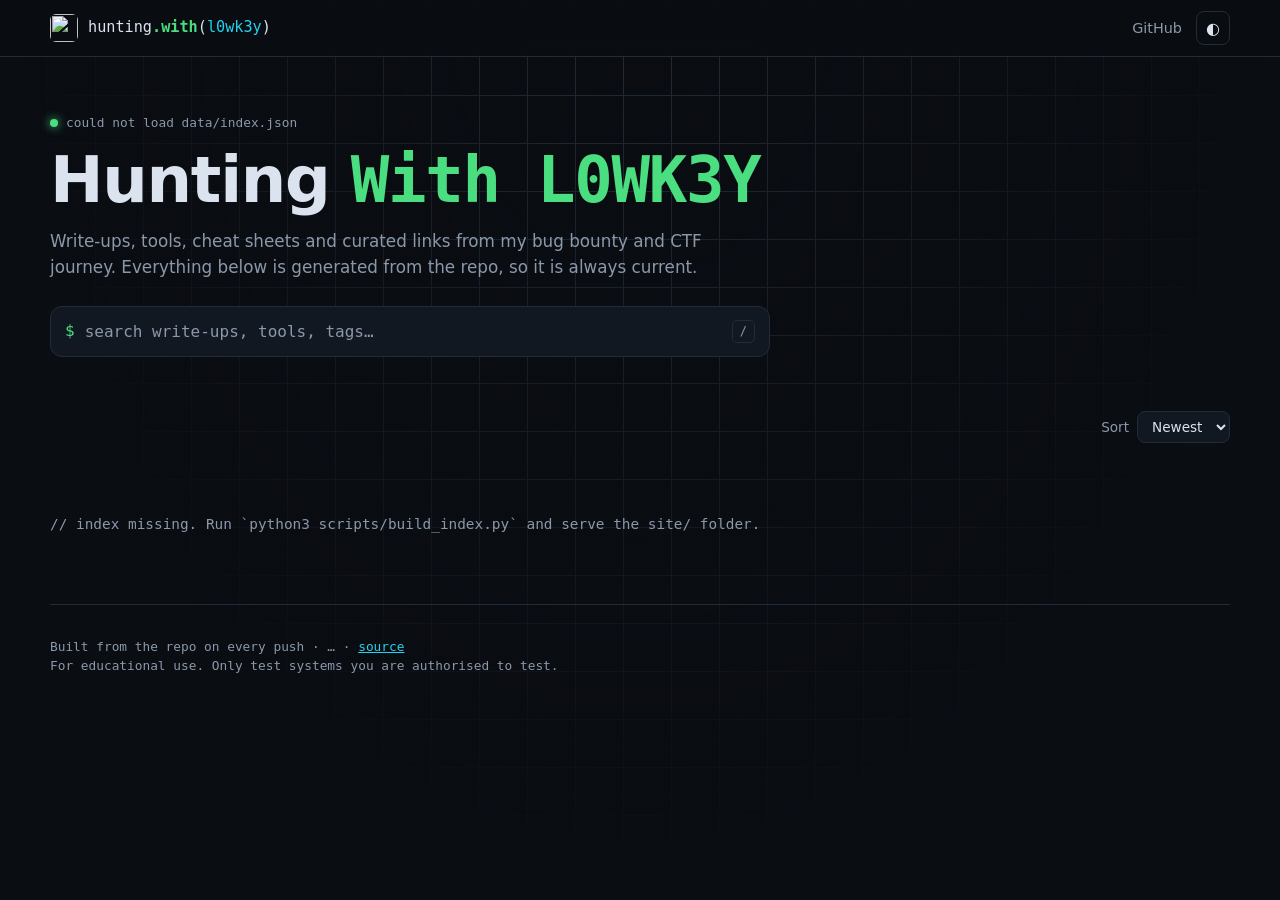
==== site/index.html @ dec82146 "Add auto-updating hub site, build script and Pages workflow Replaces updater.py (which force-pushed " ====
<!DOCTYPE html>
<html lang="en">
<head>
  <meta charset="utf-8">
  <title>Hunting With L0WK3Y</title>
  <meta name="viewport" content="width=device-width, initial-scale=1">
  <meta name="description" content="Bug bounty and CTF write-ups, tools, cheat sheets and curated resources from L0WK3Y. Searchable and always up to date.">
  <meta name="theme-color" content="#0a0d12">
  <meta property="og:type" content="website">
  <meta property="og:title" content="Hunting With L0WK3Y">
  <meta property="og:description" content="Bug bounty and CTF write-ups, tools, cheat sheets and curated resources.">
  <meta property="og:image" content="img/HWL.webp">
  <meta property="og:url" content="https://l0wk3y-iaan.github.io/Hunting-With-L0WK3Y/">
  <meta name="twitter:card" content="summary_large_image">
  <link rel="icon" href="img/favicon.webp">
  <link rel="stylesheet" href="assets/style.css">
  <script>
    /* apply the saved theme before first paint to avoid a flash */
    try { var t = localStorage.getItem('hwl-theme'); if (t) document.documentElement.dataset.theme = t; } catch (e) {}
  </script>
</head>
<body>
  <a class="skip" href="#results">Skip to results</a>

  <header class="top">
    <div class="wrap top-row">
      <a class="brand" href="./" aria-label="Hunting With L0WK3Y, home">
        <img src="img/favicon.webp" alt="" width="28" height="28">
        <span>hunting<b>.with</b>(<i>l0wk3y</i>)</span>
      </a>
      <nav class="links" aria-label="External links">
        <a href="https://github.com/L0WK3Y-IAAN/Hunting-With-L0WK3Y" rel="noopener">GitHub</a>
        <button id="theme" type="button" aria-label="Toggle light and dark theme">◐</button>
      </nav>
    </div>
  </header>

  <main>
    <section class="hero">
      <div class="wrap">
        <p class="eyebrow"><span class="dot" aria-hidden="true"></span> <span id="stats">loading index…</span></p>
        <h1>Hunting <span class="glitch" data-text="With L0WK3Y">With L0WK3Y</span></h1>
        <p class="lede">Write-ups, tools, cheat sheets and curated links from my bug bounty and CTF journey. Everything below is generated from the repo, so it is always current.</p>

        <form class="search" role="search" onsubmit="return false">
          <label for="q" class="sr">Search all content</label>
          <span class="prompt" aria-hidden="true">$</span>
          <input id="q" type="search" placeholder="search write-ups, tools, tags…" autocomplete="off" spellcheck="false">
          <kbd aria-hidden="true">/</kbd>
        </form>
      </div>
    </section>

    <section class="wrap recent" id="recent-wrap" aria-labelledby="recent-h" hidden>
      <h2 id="recent-h"><span class="mono">&gt;</span> Recently added</h2>
      <ul id="recent" class="strip"></ul>
    </section>

    <section class="wrap controls" aria-label="Filters">
      <div class="row">
        <div id="types" class="chips" role="group" aria-label="Content type"></div>
        <div class="sort">
          <label for="sort">Sort</label>
          <select id="sort">
            <option value="new">Newest</option>
            <option value="old">Oldest</option>
            <option value="az">A–Z</option>
          </select>
        </div>
      </div>
      <div id="tags" class="chips small" role="group" aria-label="Filter by tag"></div>
      <p id="status" class="status" role="status" aria-live="polite"></p>
    </section>

    <div id="results" class="wrap results" tabindex="-1"></div>
  </main>

  <footer class="wrap foot">
    <p>Built from the repo on every push · <span id="gen">…</span> · <a href="https://github.com/L0WK3Y-IAAN/Hunting-With-L0WK3Y">source</a></p>
    <p class="muted">For educational use. Only test systems you are authorised to test.</p>
  </footer>

  <noscript><p class="wrap">This page needs JavaScript to load the index. Browse the content on <a href="https://github.com/L0WK3Y-IAAN/Hunting-With-L0WK3Y">GitHub</a> instead.</p></noscript>
  <script src="assets/app.js" defer></script>
</body>
</html>
---- site/assets/style.css ----
:root {
  --bg: #0a0d12;
  --bg-2: #10151c;
  --card: #121821;
  --card-hover: #161e29;
  --line: #222c39;
  --text: #dbe3ee;
  --muted: #8b98aa;
  --accent: #4ade80;
  --accent-ink: #052e16;
  --accent-2: #22d3ee;
  --focus: #fbbf24;
  --mono: ui-monospace, "SFMono-Regular", "JetBrains Mono", Menlo, Consolas, monospace;
  --sans: system-ui, -apple-system, "Segoe UI", Roboto, sans-serif;
  color-scheme: dark;
}
:root[data-theme="light"] {
  --bg: #f6f8fa; --bg-2: #eef2f6; --card: #ffffff; --card-hover: #f9fbfc;
  --line: #d6dde6; --text: #18212b; --muted: #55657a;
  --accent: #15803d; --accent-ink: #ffffff; --accent-2: #0e7490; --focus: #b45309;
  color-scheme: light;
}
* { box-sizing: border-box; }
html { scroll-behavior: smooth; }
body {
  margin: 0; font-family: var(--sans); line-height: 1.55; color: var(--text);
  background: var(--bg);
  background-image:
    linear-gradient(var(--line) 1px, transparent 1px),
    linear-gradient(90deg, var(--line) 1px, transparent 1px);
  background-size: 48px 48px;
  background-position: -1px -1px;
  background-attachment: fixed;
}
body::before {   /* fade the grid out so content stays calm */
  content: ""; position: fixed; inset: 0; z-index: -1; pointer-events: none;
  background: radial-gradient(ellipse at 50% 0%, transparent 0%, var(--bg) 70%);
}
a { color: var(--accent-2); }
a:hover { color: var(--accent); }
:focus-visible { outline: 2px solid var(--focus); outline-offset: 2px; border-radius: 4px; }
.wrap { width: min(1180px, 100% - 32px); margin-inline: auto; }
.sr, .skip:not(:focus) { position: absolute; width: 1px; height: 1px; overflow: hidden; clip: rect(0 0 0 0); white-space: nowrap; }
.skip:focus { position: fixed; top: 8px; left: 8px; z-index: 99; background: var(--accent); color: var(--accent-ink); padding: 8px 12px; border-radius: 6px; }
.mono { font-family: var(--mono); color: var(--accent); }
.muted { color: var(--muted); }

/* header */
.top { position: sticky; top: 0; z-index: 10; background: color-mix(in srgb, var(--bg) 85%, transparent); backdrop-filter: blur(10px); border-bottom: 1px solid var(--line); }
.top-row { display: flex; align-items: center; justify-content: space-between; height: 56px; }
.brand { display: flex; align-items: center; gap: 10px; text-decoration: none; color: var(--text); font-family: var(--mono); font-size: .95rem; }
.brand img { border-radius: 6px; }
.brand b { color: var(--accent); font-weight: 600; }
.brand i { color: var(--accent-2); font-style: normal; }
.links { display: flex; align-items: center; gap: 14px; }
.links a { color: var(--muted); text-decoration: none; font-size: .9rem; }
.links a:hover { color: var(--text); }
#theme { background: none; border: 1px solid var(--line); color: var(--text); width: 34px; height: 34px; border-radius: 8px; cursor: pointer; font-size: 1rem; }
#theme:hover { border-color: var(--accent); }

/* hero */
.hero { padding: 56px 0 28px; }
.eyebrow { font-family: var(--mono); font-size: .8rem; color: var(--muted); margin: 0 0 14px; display: flex; align-items: center; gap: 8px; }
.dot { width: 8px; height: 8px; border-radius: 50%; background: var(--accent); box-shadow: 0 0 10px var(--accent); animation: pulse 2.4s ease-in-out infinite; }
@keyframes pulse { 50% { opacity: .35; } }
h1 { font-size: clamp(2.2rem, 6vw, 4rem); line-height: 1.05; margin: 0 0 14px; letter-spacing: -.02em; }
.glitch { color: var(--accent); position: relative; display: inline-block; font-family: var(--mono); }
.lede { max-width: 62ch; color: var(--muted); font-size: 1.05rem; margin: 0 0 26px; }

.search { display: flex; align-items: center; gap: 10px; background: var(--card); border: 1px solid var(--line); border-radius: 12px; padding: 0 14px; max-width: 720px; transition: border-color .15s, box-shadow .15s; }
.search:focus-within { border-color: var(--accent); box-shadow: 0 0 0 3px color-mix(in srgb, var(--accent) 22%, transparent); }
.search .prompt { font-family: var(--mono); color: var(--accent); }
.search input { flex: 1; min-width: 0; background: none; border: 0; color: var(--text); font: 1rem var(--mono); padding: 15px 0; outline: none; }
.search input::placeholder { color: var(--muted); }
kbd { font-family: var(--mono); font-size: .75rem; color: var(--muted); border: 1px solid var(--line); border-radius: 5px; padding: 1px 7px; }

/* sections */
h2 { font-size: 1.15rem; margin: 0 0 14px; letter-spacing: .01em; }
.recent { margin: 14px auto 8px; }
.strip { list-style: none; padding: 0 0 8px; margin: 0; display: flex; gap: 12px; overflow-x: auto; scroll-snap-type: x proximity; }
.strip li { flex: 0 0 min(280px, 78vw); scroll-snap-align: start; }

.controls { margin-top: 26px; }
.row { display: flex; gap: 14px; justify-content: space-between; align-items: center; flex-wrap: wrap; }
.chips { display: flex; flex-wrap: wrap; gap: 8px; }
.chips.small { margin-top: 12px; gap: 6px; }
.chip { font: .85rem var(--sans); background: var(--card); color: var(--text); border: 1px solid var(--line); border-radius: 999px; padding: 6px 14px; cursor: pointer; transition: border-color .15s, background .15s; }
.chips.small .chip { font-size: .78rem; padding: 3px 10px; font-family: var(--mono); color: var(--muted); }
.chip:hover { border-color: var(--accent); color: var(--text); }
.chip[aria-pressed="true"] { background: var(--accent); border-color: var(--accent); color: var(--accent-ink); font-weight: 600; }
.chip .n { opacity: .65; margin-left: 6px; font-size: .8em; }
.more-tags { background: none; border: 1px dashed var(--line); }
.sort { display: flex; align-items: center; gap: 8px; color: var(--muted); font-size: .85rem; }
select { background: var(--card); color: var(--text); border: 1px solid var(--line); border-radius: 8px; padding: 6px 10px; font: inherit; }
.status { font-family: var(--mono); font-size: .8rem; color: var(--muted); min-height: 1.4em; margin: 12px 0 0; }
.status button { background: none; border: 0; color: var(--accent-2); cursor: pointer; font: inherit; text-decoration: underline; padding: 0 0 0 8px; }

.results { padding-bottom: 40px; outline: none; }
.section { margin-top: 30px; scroll-margin-top: 70px; }
.section h2 { display: flex; align-items: baseline; gap: 10px; border-bottom: 1px solid var(--line); padding-bottom: 8px; }
.section h2 small { font: .8rem var(--mono); color: var(--muted); font-weight: 400; }
.grid { list-style: none; padding: 0; margin: 14px 0 0; display: grid; gap: 14px; grid-template-columns: repeat(auto-fill, minmax(min(100%, 320px), 1fr)); }
.empty { color: var(--muted); font-family: var(--mono); font-size: .9rem; padding: 14px 0; }
.showall { margin-top: 14px; }
.btn { background: var(--card); color: var(--text); border: 1px solid var(--line); border-radius: 8px; padding: 8px 16px; cursor: pointer; font: .9rem var(--sans); }
.btn:hover { border-color: var(--accent); }

/* card */
.card { height: 100%; display: flex; flex-direction: column; gap: 8px; background: var(--card); border: 1px solid var(--line); border-radius: 12px; padding: 16px; position: relative; transition: transform .15s, border-color .15s, background .15s; }
.card:hover, .card:focus-within { border-color: var(--accent); background: var(--card-hover); transform: translateY(-2px); }
.card .meta { display: flex; gap: 8px; align-items: center; font: .72rem var(--mono); color: var(--muted); flex-wrap: wrap; }
.badge { color: var(--accent); border: 1px solid color-mix(in srgb, var(--accent) 45%, transparent); border-radius: 4px; padding: 0 6px; }
.badge.ext { color: var(--accent-2); border-color: color-mix(in srgb, var(--accent-2) 45%, transparent); }
.card h3 { font-size: 1.02rem; margin: 0; line-height: 1.3; overflow-wrap: anywhere; }
.card h3 a { color: var(--text); text-decoration: none; }
.card h3 a::after { content: ""; position: absolute; inset: 0; border-radius: 12px; }   /* whole card clickable */
.card h3 a:hover { color: var(--accent); }
.card p { margin: 0; color: var(--muted); font-size: .9rem; display: -webkit-box; -webkit-line-clamp: 3; -webkit-box-orient: vertical; overflow: hidden; }
.card .tags { margin-top: auto; padding-top: 6px; display: flex; flex-wrap: wrap; gap: 5px; position: relative; z-index: 1; }
.tag { font: .7rem var(--mono); color: var(--muted); background: var(--bg-2); border: 1px solid var(--line); border-radius: 4px; padding: 1px 7px; cursor: pointer; }
.tag:hover { color: var(--accent); border-color: var(--accent); }
.card .acts { display: flex; gap: 12px; font: .78rem var(--mono); position: relative; z-index: 1; }
.card .acts a { text-decoration: none; }
.card .acts a:hover { text-decoration: underline; }
.compact { padding: 12px 14px; }
.compact p { -webkit-line-clamp: 2; }
mark { background: color-mix(in srgb, var(--accent) 30%, transparent); color: inherit; border-radius: 2px; }

.foot { padding: 30px 0 50px; border-top: 1px solid var(--line); font: .8rem var(--mono); color: var(--muted); }
.foot p { margin: 4px 0; }

@media (prefers-reduced-motion: reduce) {
  *, *::before, *::after { animation: none !important; transition: none !important; scroll-behavior: auto !important; }
}
@media (max-width: 560px) {
  .hero { padding-top: 34px; }
  kbd { display: none; }
  .brand span { font-size: .85rem; }
}
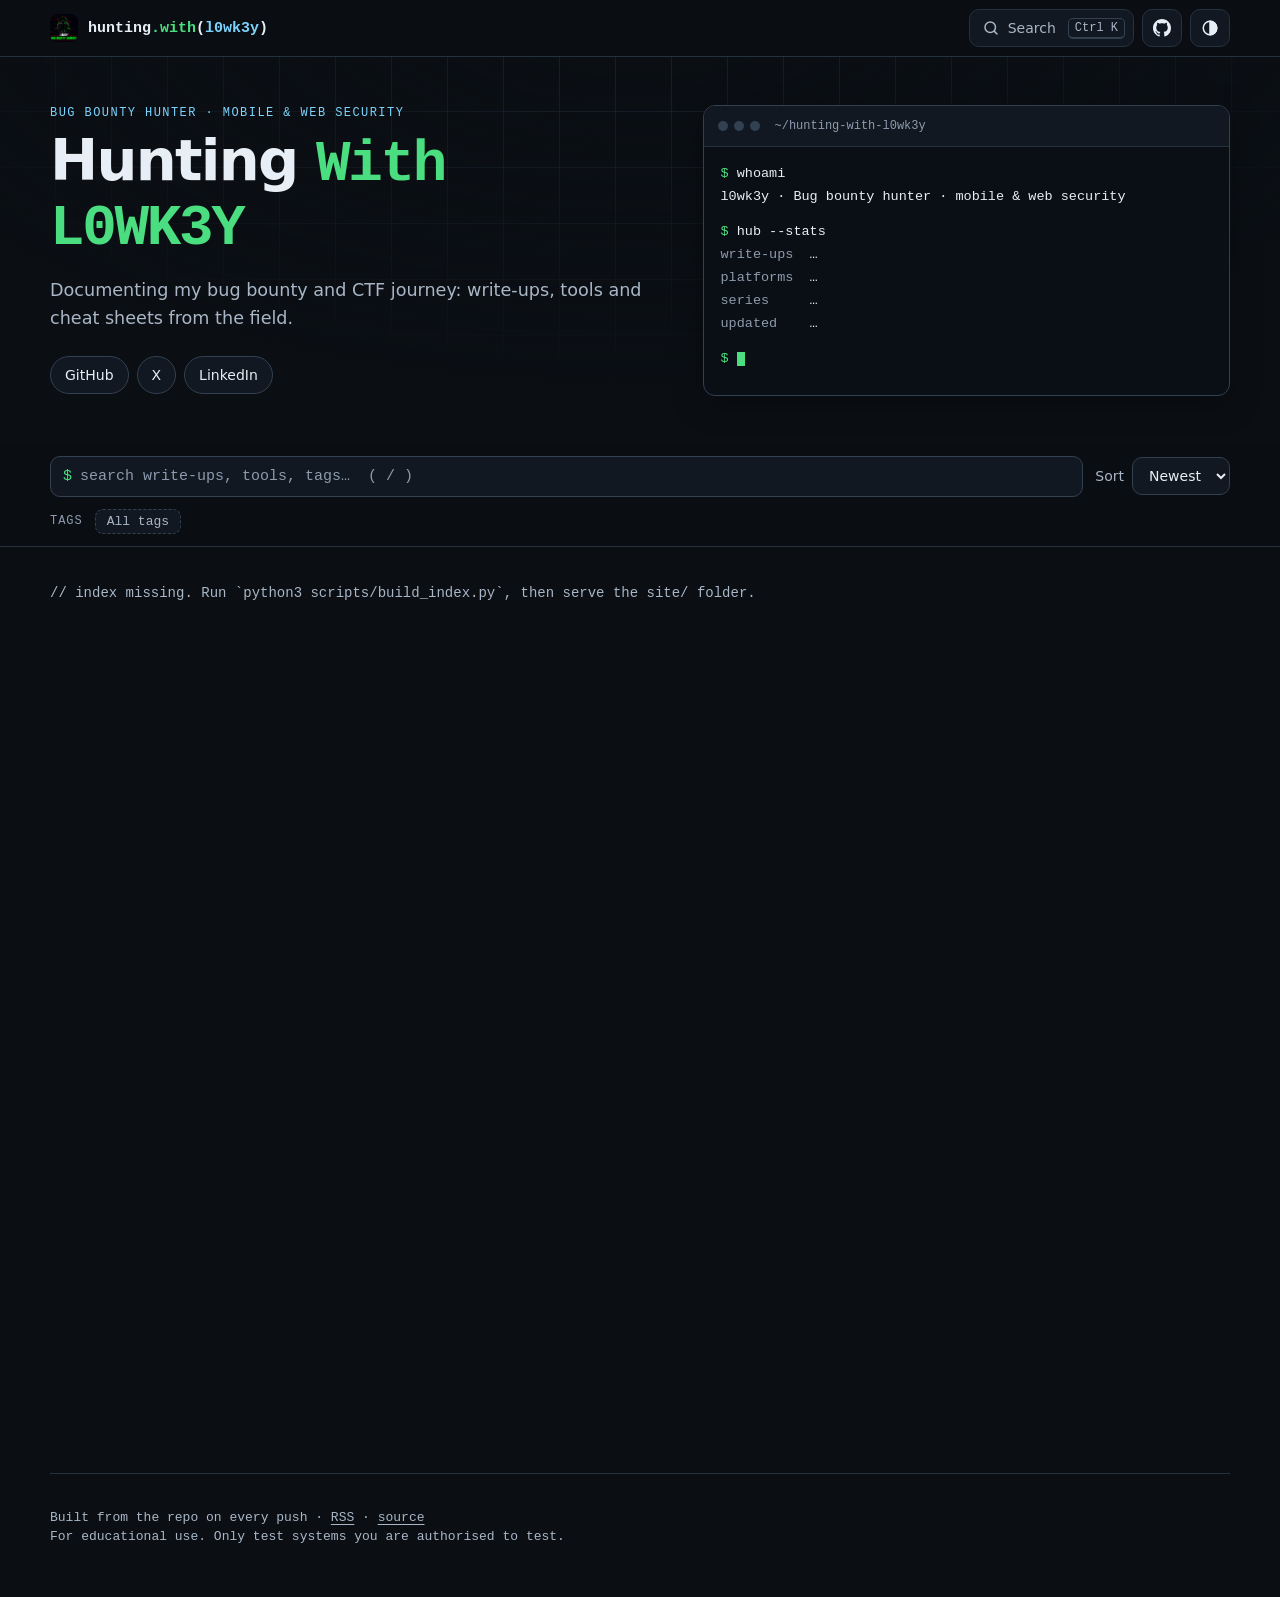
==== commit 8ef9ba8d: "Redesign hub: series, reading pages, command palette, feed and sitemap Build script now renders each" ====
--- a/site/index.html
+++ b/site/index.html
@@ -1,86 +1,104 @@
 <!DOCTYPE html>
-<html lang="en">
+<html lang="en" data-root="">
 <head>
-  <meta charset="utf-8">
-  <title>Hunting With L0WK3Y</title>
-  <meta name="viewport" content="width=device-width, initial-scale=1">
-  <meta name="description" content="Bug bounty and CTF write-ups, tools, cheat sheets and curated resources from L0WK3Y. Searchable and always up to date.">
-  <meta name="theme-color" content="#0a0d12">
-  <meta property="og:type" content="website">
-  <meta property="og:title" content="Hunting With L0WK3Y">
-  <meta property="og:description" content="Bug bounty and CTF write-ups, tools, cheat sheets and curated resources.">
-  <meta property="og:image" content="img/HWL.webp">
-  <meta property="og:url" content="https://l0wk3y-iaan.github.io/Hunting-With-L0WK3Y/">
-  <meta name="twitter:card" content="summary_large_image">
-  <link rel="icon" href="img/favicon.webp">
-  <link rel="stylesheet" href="assets/style.css">
-  <script>
-    /* apply the saved theme before first paint to avoid a flash */
-    try { var t = localStorage.getItem('hwl-theme'); if (t) document.documentElement.dataset.theme = t; } catch (e) {}
-  </script>
+<meta charset="utf-8">
+<title>Hunting With L0WK3Y</title>
+<meta name="viewport" content="width=device-width, initial-scale=1">
+<meta name="description" content="Bug bounty and CTF write-ups, tools, cheat sheets and curated resources from L0WK3Y. Searchable and always up to date.">
+<meta name="theme-color" content="#0b0f14">
+<link rel="canonical" href="https://l0wk3y-iaan.github.io/Hunting-With-L0WK3Y/">
+<meta property="og:site_name" content="Hunting With L0WK3Y">
+<meta property="og:type" content="website">
+<meta property="og:title" content="Hunting With L0WK3Y">
+<meta property="og:description" content="Bug bounty and CTF write-ups, tools, cheat sheets and curated resources.">
+<meta property="og:url" content="https://l0wk3y-iaan.github.io/Hunting-With-L0WK3Y/">
+<meta property="og:image" content="https://l0wk3y-iaan.github.io/Hunting-With-L0WK3Y/assets/og.png">
+<meta property="og:image:width" content="1200">
+<meta property="og:image:height" content="630">
+<meta name="twitter:card" content="summary_large_image">
+<meta name="twitter:image" content="https://l0wk3y-iaan.github.io/Hunting-With-L0WK3Y/assets/og.png">
+<link rel="icon" type="image/png" href="assets/icon-64.png">
+<link rel="apple-touch-icon" href="assets/icon-180.png">
+<link rel="alternate" type="application/atom+xml" title="Hunting With L0WK3Y" href="feed.xml">
+<link rel="stylesheet" href="assets/style.css">
+<script>try{var t=localStorage.getItem('hwl-theme');if(t)document.documentElement.dataset.theme=t}catch(e){}</script>
 </head>
 <body>
-  <a class="skip" href="#results">Skip to results</a>
+<a class="skip" href="#results">Skip to content</a>
+<header class="top">
+  <div class="wrap top-row">
+    <a class="brand" href="./" aria-label="Hunting With L0WK3Y, home">
+      <img src="assets/icon-64.png" alt="" width="28" height="28">
+      <span>hunting<b>.with</b>(<i>l0wk3y</i>)</span>
+    </a>
+    <nav class="nav" id="nav" aria-label="Sections"></nav>
+    <div class="actions">
+      <button type="button" id="open-palette" class="icon-btn pal" aria-label="Search the site" aria-keyshortcuts="Control+K Meta+K"><svg viewBox="0 0 24 24" width="18" height="18" fill="none" stroke="currentColor" stroke-width="2" stroke-linecap="round" aria-hidden="true"><circle cx="11" cy="11" r="7"/><path d="m20 20-3.5-3.5"/></svg><span class="lbl">Search</span><kbd>Ctrl K</kbd></button>
+      <a class="icon-btn" href="https://github.com/L0WK3Y-IAAN/Hunting-With-L0WK3Y" aria-label="GitHub repository" rel="noopener"><svg viewBox="0 0 16 16" width="18" height="18" fill="currentColor" aria-hidden="true"><path d="M8 0C3.58 0 0 3.58 0 8c0 3.54 2.29 6.53 5.47 7.59.4.07.55-.17.55-.38 0-.19-.01-.82-.01-1.49-2.01.37-2.53-.49-2.69-.94-.09-.23-.48-.94-.82-1.13-.28-.15-.68-.52-.01-.53.63-.01 1.08.58 1.23.82.72 1.21 1.87.87 2.33.66.07-.52.28-.87.51-1.07-1.78-.2-3.64-.89-3.64-3.95 0-.87.31-1.59.82-2.15-.08-.2-.36-1.02.08-2.12 0 0 .67-.21 2.2.82.64-.18 1.32-.27 2-.27.68 0 1.36.09 2 .27 1.53-1.04 2.2-.82 2.2-.82.44 1.1.16 1.92.08 2.12.51.56.82 1.27.82 2.15 0 3.07-1.87 3.75-3.65 3.95.29.25.54.73.54 1.48 0 1.07-.01 1.93-.01 2.2 0 .21.15.46.55.38A8.01 8.01 0 0 0 16 8c0-4.42-3.58-8-8-8z"/></svg></a>
+      <button type="button" id="theme" class="icon-btn" aria-label="Toggle light and dark theme"><svg viewBox="0 0 24 24" width="18" height="18" fill="none" stroke="currentColor" stroke-width="2" aria-hidden="true"><circle cx="12" cy="12" r="9"/><path d="M12 3a9 9 0 0 1 0 18z" fill="currentColor"/></svg></button>
+    </div>
+  </div>
+</header>
 
-  <header class="top">
-    <div class="wrap top-row">
-      <a class="brand" href="./" aria-label="Hunting With L0WK3Y, home">
-        <img src="img/favicon.webp" alt="" width="28" height="28">
-        <span>hunting<b>.with</b>(<i>l0wk3y</i>)</span>
-      </a>
-      <nav class="links" aria-label="External links">
-        <a href="https://github.com/L0WK3Y-IAAN/Hunting-With-L0WK3Y" rel="noopener">GitHub</a>
-        <button id="theme" type="button" aria-label="Toggle light and dark theme">◐</button>
-      </nav>
+<main>
+  <section class="hero" aria-labelledby="title">
+    <div class="wrap hero-grid">
+      <div>
+        <p class="tagline" id="tagline">Bug bounty hunter · mobile &amp; web security</p>
+        <h1 id="title">Hunting <span class="hl">With L0WK3Y</span></h1>
+        <p class="lede" id="bio">Documenting my bug bounty and CTF journey: write-ups, tools and cheat sheets from the field.</p>
+        <ul class="profile" id="profile" aria-label="Profiles"><li><a href="https://github.com/L0WK3Y-IAAN" rel="noopener me">GitHub</a></li><li><a href="https://twitter.com/L0WK3Y_OFFICIAL" rel="noopener me">X</a></li><li><a href="https://linkedin.com/in/iaansec" rel="noopener me">LinkedIn</a></li></ul>
+      </div>
+      <div class="term" role="img" aria-label="Terminal output with site statistics">
+        <div class="term-bar" aria-hidden="true"><i></i><i></i><i></i><span>~/hunting-with-l0wk3y</span></div>
+        <div class="term-body" id="term-body" aria-hidden="true"><p><span class="ps">$ </span>whoami</p><p class="v">l0wk3y · Bug bounty hunter · mobile &amp; web security</p><div class="gap"></div><p><span class="ps">$ </span>hub --stats</p><p><span class="k">write-ups</span><span class="v">…</span></p><p><span class="k">platforms</span><span class="v">…</span></p><p><span class="k">series</span><span class="v">…</span></p><p><span class="k">updated</span><span class="v">…</span></p><div class="gap"></div><p><span class="ps">$ </span><span class="cursor"></span></p></div>
+      </div>
     </div>
-  </header>
+  </section>
 
-  <main>
-    <section class="hero">
-      <div class="wrap">
-        <p class="eyebrow"><span class="dot" aria-hidden="true"></span> <span id="stats">loading index…</span></p>
-        <h1>Hunting <span class="glitch" data-text="With L0WK3Y">With L0WK3Y</span></h1>
-        <p class="lede">Write-ups, tools, cheat sheets and curated links from my bug bounty and CTF journey. Everything below is generated from the repo, so it is always current.</p>
+  <div class="wrap latest-wrap" id="latest-wrap" hidden>
+    <h2 class="sec-h" id="latest-h"><span class="mono" aria-hidden="true">&gt;</span> Latest</h2>
+    <ul class="latest" id="latest" aria-labelledby="latest-h"></ul>
+  </div>
 
+  <div id="bar-sentinel" aria-hidden="true"></div>
+  <div class="bar" id="bar-wrap">
+    <div class="wrap">
+      <div class="bar-row">
         <form class="search" role="search" onsubmit="return false">
           <label for="q" class="sr">Search all content</label>
-          <span class="prompt" aria-hidden="true">$</span>
-          <input id="q" type="search" placeholder="search write-ups, tools, tags…" autocomplete="off" spellcheck="false">
-          <kbd aria-hidden="true">/</kbd>
+          <span class="ps" aria-hidden="true">$</span>
+          <input id="q" type="search" placeholder="search write-ups, tools, tags…  ( / )" autocomplete="off" spellcheck="false">
+          <button type="button" class="clear" aria-label="Clear search" hidden>×</button>
         </form>
-      </div>
-    </section>
-
-    <section class="wrap recent" id="recent-wrap" aria-labelledby="recent-h" hidden>
-      <h2 id="recent-h"><span class="mono">&gt;</span> Recently added</h2>
-      <ul id="recent" class="strip"></ul>
-    </section>
-
-    <section class="wrap controls" aria-label="Filters">
-      <div class="row">
-        <div id="types" class="chips" role="group" aria-label="Content type"></div>
-        <div class="sort">
-          <label for="sort">Sort</label>
-          <select id="sort">
-            <option value="new">Newest</option>
-            <option value="old">Oldest</option>
-            <option value="az">A–Z</option>
-          </select>
+        <div class="sort"><label for="sort">Sort</label>
+          <select id="sort" aria-label="Sort results"><option value="new">Newest</option><option value="old">Oldest</option><option value="az">A–Z</option></select>
         </div>
       </div>
-      <div id="tags" class="chips small" role="group" aria-label="Filter by tag"></div>
-      <p id="status" class="status" role="status" aria-live="polite"></p>
-    </section>
+      <div class="bar-more">
+      <div class="bar-row">
+        <div class="tabs" id="tabs" role="tablist" aria-label="Content type"></div>
+      </div>
+      <div class="bar-row tagrow" id="tagrow" role="group" aria-label="Filter by tag">
+        <span class="lbl">Tags</span>
+        <button type="button" class="fchip more" id="more-tags" aria-haspopup="dialog" aria-expanded="false">All tags</button>
+      </div>
+      </div>
+    </div>
+  </div>
 
-    <div id="results" class="wrap results" tabindex="-1"></div>
-  </main>
+  <div class="wrap">
+    <p id="status" class="summary" role="status" aria-live="polite"></p>
+    <div id="results" class="results" role="tabpanel" tabindex="-1"></div>
+  </div>
+</main>
 
-  <footer class="wrap foot">
-    <p>Built from the repo on every push · <span id="gen">…</span> · <a href="https://github.com/L0WK3Y-IAAN/Hunting-With-L0WK3Y">source</a></p>
-    <p class="muted">For educational use. Only test systems you are authorised to test.</p>
-  </footer>
-
-  <noscript><p class="wrap">This page needs JavaScript to load the index. Browse the content on <a href="https://github.com/L0WK3Y-IAAN/Hunting-With-L0WK3Y">GitHub</a> instead.</p></noscript>
-  <script src="assets/app.js" defer></script>
+<footer class="wrap foot">
+  <p>Built from the repo on every push · <a href="feed.xml">RSS</a> · <a href="https://github.com/L0WK3Y-IAAN/Hunting-With-L0WK3Y" rel="noopener">source</a></p>
+  <p class="muted">For educational use. Only test systems you are authorised to test.</p>
+</footer>
+<noscript><p class="wrap">This page needs JavaScript to load the index. Browse the content on <a href="https://github.com/L0WK3Y-IAAN/Hunting-With-L0WK3Y">GitHub</a> instead.</p></noscript>
+<script src="assets/common.js" defer></script>
+<script src="assets/app.js" defer></script>
 </body>
 </html>
--- a/site/assets/style.css
+++ b/site/assets/style.css
@@ -1,139 +1,401 @@
+/* ============================================================ tokens */
 :root {
-  --bg: #0a0d12;
-  --bg-2: #10151c;
-  --card: #121821;
-  --card-hover: #161e29;
-  --line: #222c39;
-  --text: #dbe3ee;
-  --muted: #8b98aa;
+  --bg: #0b0f14;
+  --bg-2: #0f151c;
+  --card: #111821;
+  --card-2: #16202c;
+  --line: #26313f;
+  --line-2: #324152;
+  --text: #e8eef5;
+  --muted: #a9b6c6;
+  --faint: #8d9bad;
   --accent: #4ade80;
-  --accent-ink: #052e16;
-  --accent-2: #22d3ee;
+  --accent-ink: #04210f;
+  --plat: #7dd3fc;          /* secondary accent: platform / series labels */
+  --warn: #fbbf24;
   --focus: #fbbf24;
+  --code-bg: #0a0f15;
+  --shadow: 0 8px 30px rgba(0, 0, 0, .35);
+  --glow: 0 0 0 1px var(--accent), 0 0 22px color-mix(in srgb, var(--accent) 22%, transparent);
+  /* syntax */
+  --c-kw: #c4a7ff; --c-str: #86efac; --c-num: #fbbf77; --c-fn: #7dd3fc; --c-cls: #fcd34d;
+  --c-cmt: #8d9bad; --c-bi: #5eead4; --c-dec: #fbbf24; --c-var: #fda4af;
+
+  --s1: 4px; --s2: 8px; --s3: 12px; --s4: 16px; --s5: 24px; --s6: 32px; --s7: 48px; --s8: 64px;
+  --r: 12px;
+  --hdr: 56px;
+  --sticky: 56px;   /* header height; JS adds the filter bar height on the home page */
+  --sans: ui-sans-serif, system-ui, -apple-system, "Segoe UI", Roboto, "Helvetica Neue", Arial, sans-serif;
   --mono: ui-monospace, "SFMono-Regular", "JetBrains Mono", Menlo, Consolas, monospace;
-  --sans: system-ui, -apple-system, "Segoe UI", Roboto, sans-serif;
   color-scheme: dark;
 }
 :root[data-theme="light"] {
-  --bg: #f6f8fa; --bg-2: #eef2f6; --card: #ffffff; --card-hover: #f9fbfc;
-  --line: #d6dde6; --text: #18212b; --muted: #55657a;
-  --accent: #15803d; --accent-ink: #ffffff; --accent-2: #0e7490; --focus: #b45309;
+  --bg: #f6f8fa; --bg-2: #eef2f6; --card: #ffffff; --card-2: #f0f3f6;
+  --line: #d3dae3; --line-2: #b9c3cf; --text: #1c2430; --muted: #4b5868; --faint: #5b6877;
+  --accent: #15803d; --accent-ink: #ffffff; --plat: #0369a1; --warn: #92400e; --focus: #b45309;
+  --code-bg: #f0f3f6; --shadow: 0 8px 24px rgba(20, 30, 45, .10);
+  --c-kw: #6d28d9; --c-str: #166534; --c-num: #b45309; --c-fn: #0369a1; --c-cls: #92400e;
+  --c-cmt: #5b6877; --c-bi: #0f766e; --c-dec: #b45309; --c-var: #be123c;
   color-scheme: light;
 }
-* { box-sizing: border-box; }
-html { scroll-behavior: smooth; }
+
+/* ============================================================ base */
+*, *::before, *::after { box-sizing: border-box; }
+html { scroll-behavior: smooth; scroll-padding-top: calc(var(--sticky) + 16px); -webkit-text-size-adjust: 100%; }
 body {
-  margin: 0; font-family: var(--sans); line-height: 1.55; color: var(--text);
-  background: var(--bg);
+  margin: 0; font: 16px/1.6 var(--sans); color: var(--text); background: var(--bg);
   background-image:
-    linear-gradient(var(--line) 1px, transparent 1px),
-    linear-gradient(90deg, var(--line) 1px, transparent 1px);
-  background-size: 48px 48px;
-  background-position: -1px -1px;
-  background-attachment: fixed;
-}
-body::before {   /* fade the grid out so content stays calm */
-  content: ""; position: fixed; inset: 0; z-index: -1; pointer-events: none;
-  background: radial-gradient(ellipse at 50% 0%, transparent 0%, var(--bg) 70%);
-}
-a { color: var(--accent-2); }
-a:hover { color: var(--accent); }
-:focus-visible { outline: 2px solid var(--focus); outline-offset: 2px; border-radius: 4px; }
-.wrap { width: min(1180px, 100% - 32px); margin-inline: auto; }
-.sr, .skip:not(:focus) { position: absolute; width: 1px; height: 1px; overflow: hidden; clip: rect(0 0 0 0); white-space: nowrap; }
-.skip:focus { position: fixed; top: 8px; left: 8px; z-index: 99; background: var(--accent); color: var(--accent-ink); padding: 8px 12px; border-radius: 6px; }
-.mono { font-family: var(--mono); color: var(--accent); }
+    linear-gradient(color-mix(in srgb, var(--line) 55%, transparent) 1px, transparent 1px),
+    linear-gradient(90deg, color-mix(in srgb, var(--line) 55%, transparent) 1px, transparent 1px);
+  background-size: 56px 56px; background-position: -1px -1px; background-attachment: fixed;
+  min-height: 100vh; overflow-x: clip;
+}
+body::before { content: ""; position: fixed; inset: 0; z-index: -1; pointer-events: none;
+  background: radial-gradient(ellipse 90% 60% at 50% 0%, transparent 0%, var(--bg) 72%); }
+a { color: var(--accent); text-underline-offset: 3px; }
+a:hover { text-decoration-thickness: 2px; }
+:focus-visible { outline: 2px solid var(--focus); outline-offset: 2px; border-radius: 6px; }
+img { max-width: 100%; height: auto; }
+button { font: inherit; color: inherit; }
+.wrap { width: min(1180px, 100% - 2 * var(--s4)); margin-inline: auto; }
+.sr { position: absolute; width: 1px; height: 1px; overflow: hidden; clip: rect(0 0 0 0); white-space: nowrap; }
+.skip { position: fixed; left: var(--s2); top: -60px; z-index: 100; background: var(--accent); color: var(--accent-ink);
+  padding: var(--s2) var(--s4); border-radius: 8px; font-weight: 600; transition: top .15s; }
+.skip:focus { top: var(--s2); }
+.mono { font-family: var(--mono); }
 .muted { color: var(--muted); }
-
-/* header */
-.top { position: sticky; top: 0; z-index: 10; background: color-mix(in srgb, var(--bg) 85%, transparent); backdrop-filter: blur(10px); border-bottom: 1px solid var(--line); }
-.top-row { display: flex; align-items: center; justify-content: space-between; height: 56px; }
-.brand { display: flex; align-items: center; gap: 10px; text-decoration: none; color: var(--text); font-family: var(--mono); font-size: .95rem; }
-.brand img { border-radius: 6px; }
-.brand b { color: var(--accent); font-weight: 600; }
-.brand i { color: var(--accent-2); font-style: normal; }
-.links { display: flex; align-items: center; gap: 14px; }
-.links a { color: var(--muted); text-decoration: none; font-size: .9rem; }
-.links a:hover { color: var(--text); }
-#theme { background: none; border: 1px solid var(--line); color: var(--text); width: 34px; height: 34px; border-radius: 8px; cursor: pointer; font-size: 1rem; }
-#theme:hover { border-color: var(--accent); }
-
-/* hero */
-.hero { padding: 56px 0 28px; }
-.eyebrow { font-family: var(--mono); font-size: .8rem; color: var(--muted); margin: 0 0 14px; display: flex; align-items: center; gap: 8px; }
-.dot { width: 8px; height: 8px; border-radius: 50%; background: var(--accent); box-shadow: 0 0 10px var(--accent); animation: pulse 2.4s ease-in-out infinite; }
-@keyframes pulse { 50% { opacity: .35; } }
-h1 { font-size: clamp(2.2rem, 6vw, 4rem); line-height: 1.05; margin: 0 0 14px; letter-spacing: -.02em; }
-.glitch { color: var(--accent); position: relative; display: inline-block; font-family: var(--mono); }
-.lede { max-width: 62ch; color: var(--muted); font-size: 1.05rem; margin: 0 0 26px; }
-
-.search { display: flex; align-items: center; gap: 10px; background: var(--card); border: 1px solid var(--line); border-radius: 12px; padding: 0 14px; max-width: 720px; transition: border-color .15s, box-shadow .15s; }
+[hidden] { display: none !important; }
+kbd { font: 12px/1 var(--mono); color: var(--muted); border: 1px solid var(--line-2); border-bottom-width: 2px; border-radius: 5px; padding: 3px 6px; background: var(--card); }
+
+/* ============================================================ header */
+.top { position: sticky; top: 0; z-index: 30; background: color-mix(in srgb, var(--bg) 88%, transparent);
+  backdrop-filter: blur(12px); -webkit-backdrop-filter: blur(12px); border-bottom: 1px solid var(--line); }
+.top-row { display: flex; align-items: center; gap: var(--s4); height: var(--hdr); }
+.brand { display: flex; align-items: center; gap: 10px; text-decoration: none; color: var(--text); font: 600 15px var(--mono); white-space: nowrap; }
+.brand img { border-radius: 7px; }
+.brand b { color: var(--accent); }
+.brand i { color: var(--plat); font-style: normal; }
+.nav { display: flex; gap: var(--s1); margin-left: var(--s4); }
+.nav a { color: var(--muted); text-decoration: none; font-size: 14px; padding: 6px 12px; border-radius: 8px; }
+.nav a:hover { color: var(--text); background: var(--card); }
+.nav a[aria-current="true"] { color: var(--accent); background: color-mix(in srgb, var(--accent) 12%, transparent); }
+.actions { margin-left: auto; display: flex; align-items: center; gap: var(--s2); }
+.icon-btn { display: inline-flex; align-items: center; justify-content: center; gap: var(--s2); min-width: 38px; height: 38px; padding: 0 10px;
+  background: var(--card); color: var(--text); border: 1px solid var(--line); border-radius: 10px; cursor: pointer; text-decoration: none; transition: border-color .15s, color .15s; }
+.icon-btn:hover { border-color: var(--accent); color: var(--accent); }
+.icon-btn.pal { color: var(--muted); font-size: 14px; padding: 0 8px 0 12px; }
+.icon-btn.pal .lbl { margin-right: var(--s1); }
+.icon-btn.pal:hover { color: var(--text); }
+
+/* ============================================================ hero */
+.hero { padding: var(--s7) 0 var(--s5); }
+.hero-grid { display: grid; gap: var(--s6); align-items: center; }
+h1 { font: 800 clamp(2.2rem, 5.6vw, 3.6rem)/1.05 var(--sans); letter-spacing: -.03em; margin: 0 0 var(--s4); }
+.hl { color: var(--accent); font-family: var(--mono); font-weight: 700; letter-spacing: -.04em; }
+.tagline { font: 500 12px/1 var(--mono); color: var(--plat); text-transform: uppercase; letter-spacing: .12em; margin: 0 0 var(--s3); }
+.lede { max-width: 56ch; color: var(--muted); font-size: 1.1rem; margin: 0 0 var(--s5); }
+.profile { display: flex; flex-wrap: wrap; gap: var(--s2); list-style: none; padding: 0; margin: 0; }
+.profile a { display: inline-flex; align-items: center; gap: var(--s2); padding: 7px 14px; border: 1px solid var(--line-2); border-radius: 999px;
+  color: var(--text); text-decoration: none; font-size: 14px; background: var(--card); transition: border-color .15s, color .15s; }
+.profile a:hover { border-color: var(--accent); color: var(--accent); }
+
+.term { background: var(--code-bg); border: 1px solid var(--line-2); border-radius: var(--r); box-shadow: var(--shadow); overflow: hidden; font: 13.5px/1.7 var(--mono); }
+.term-bar { display: flex; align-items: center; gap: 6px; padding: 10px 14px; border-bottom: 1px solid var(--line); background: var(--card); }
+.term-bar i { width: 10px; height: 10px; border-radius: 50%; background: var(--line-2); }
+.term-bar span { margin-left: var(--s2); color: var(--faint); font-size: 12px; }
+.term-body { padding: var(--s4) var(--s4) var(--s5); }
+.term-body p { margin: 0; white-space: pre-wrap; overflow-wrap: anywhere; }
+.term .ps { color: var(--accent); }
+.term .k { color: var(--faint); display: inline-block; min-width: 11ch; }
+.term .v { color: var(--text); }
+.term .gap { height: var(--s3); }
+.cursor { display: inline-block; width: 8px; height: 1.05em; background: var(--accent); vertical-align: text-bottom; animation: blink 1.1s steps(2, start) infinite; }
+@keyframes blink { to { visibility: hidden; } }
+
+/* ============================================================ sections */
+.sec-h { display: flex; align-items: baseline; gap: var(--s3); margin: 0 0 var(--s4); font-size: 1.2rem; letter-spacing: -.01em; }
+.sec-h .mono { color: var(--accent); }
+.sec-h small { font: 13px var(--mono); color: var(--faint); font-weight: 400; }
+.section { padding-top: var(--s7); scroll-margin-top: calc(var(--sticky) + 8px); }
+.section:first-child { padding-top: var(--s5); }
+
+/* latest list */
+.latest-wrap { padding-top: var(--s3); }
+.latest { list-style: none; margin: 0; padding: 0; border: 1px solid var(--line); border-radius: var(--r); background: var(--card); overflow: hidden; }
+.latest li + li { border-top: 1px solid var(--line); }
+.latest a { display: grid; grid-template-columns: minmax(0, 1fr) auto auto; gap: var(--s4); align-items: center; padding: 13px var(--s4); text-decoration: none; color: var(--text); transition: background .15s; }
+.latest a:hover { background: var(--card-2); }
+.latest .t { font-weight: 600; overflow: hidden; text-overflow: ellipsis; white-space: nowrap; }
+.latest a:hover .t { color: var(--accent); }
+.latest .p { font: 12.5px var(--mono); color: var(--plat); text-transform: uppercase; letter-spacing: .06em; white-space: nowrap; }
+.latest time { font: 13px var(--mono); color: var(--muted); white-space: nowrap; }
+
+/* sticky filter bar */
+.bar { position: sticky; top: var(--hdr); z-index: 20; background: color-mix(in srgb, var(--bg) 92%, transparent);
+  backdrop-filter: blur(12px); -webkit-backdrop-filter: blur(12px); border-bottom: 1px solid var(--line); padding: var(--s3) 0; margin-top: var(--s5); }
+.bar-row { display: flex; gap: var(--s3); align-items: center; flex-wrap: wrap; }
+.bar-row + .bar-row { margin-top: var(--s3); }
+.search { flex: 1 1 200px; display: flex; align-items: center; gap: var(--s2); background: var(--card); border: 1px solid var(--line-2); border-radius: 10px; padding: 0 var(--s3); transition: border-color .15s, box-shadow .15s; }
 .search:focus-within { border-color: var(--accent); box-shadow: 0 0 0 3px color-mix(in srgb, var(--accent) 22%, transparent); }
-.search .prompt { font-family: var(--mono); color: var(--accent); }
-.search input { flex: 1; min-width: 0; background: none; border: 0; color: var(--text); font: 1rem var(--mono); padding: 15px 0; outline: none; }
-.search input::placeholder { color: var(--muted); }
-kbd { font-family: var(--mono); font-size: .75rem; color: var(--muted); border: 1px solid var(--line); border-radius: 5px; padding: 1px 7px; }
-
-/* sections */
-h2 { font-size: 1.15rem; margin: 0 0 14px; letter-spacing: .01em; }
-.recent { margin: 14px auto 8px; }
-.strip { list-style: none; padding: 0 0 8px; margin: 0; display: flex; gap: 12px; overflow-x: auto; scroll-snap-type: x proximity; }
-.strip li { flex: 0 0 min(280px, 78vw); scroll-snap-align: start; }
-
-.controls { margin-top: 26px; }
-.row { display: flex; gap: 14px; justify-content: space-between; align-items: center; flex-wrap: wrap; }
-.chips { display: flex; flex-wrap: wrap; gap: 8px; }
-.chips.small { margin-top: 12px; gap: 6px; }
-.chip { font: .85rem var(--sans); background: var(--card); color: var(--text); border: 1px solid var(--line); border-radius: 999px; padding: 6px 14px; cursor: pointer; transition: border-color .15s, background .15s; }
-.chips.small .chip { font-size: .78rem; padding: 3px 10px; font-family: var(--mono); color: var(--muted); }
-.chip:hover { border-color: var(--accent); color: var(--text); }
-.chip[aria-pressed="true"] { background: var(--accent); border-color: var(--accent); color: var(--accent-ink); font-weight: 600; }
-.chip .n { opacity: .65; margin-left: 6px; font-size: .8em; }
-.more-tags { background: none; border: 1px dashed var(--line); }
-.sort { display: flex; align-items: center; gap: 8px; color: var(--muted); font-size: .85rem; }
-select { background: var(--card); color: var(--text); border: 1px solid var(--line); border-radius: 8px; padding: 6px 10px; font: inherit; }
-.status { font-family: var(--mono); font-size: .8rem; color: var(--muted); min-height: 1.4em; margin: 12px 0 0; }
-.status button { background: none; border: 0; color: var(--accent-2); cursor: pointer; font: inherit; text-decoration: underline; padding: 0 0 0 8px; }
-
-.results { padding-bottom: 40px; outline: none; }
-.section { margin-top: 30px; scroll-margin-top: 70px; }
-.section h2 { display: flex; align-items: baseline; gap: 10px; border-bottom: 1px solid var(--line); padding-bottom: 8px; }
-.section h2 small { font: .8rem var(--mono); color: var(--muted); font-weight: 400; }
-.grid { list-style: none; padding: 0; margin: 14px 0 0; display: grid; gap: 14px; grid-template-columns: repeat(auto-fill, minmax(min(100%, 320px), 1fr)); }
-.empty { color: var(--muted); font-family: var(--mono); font-size: .9rem; padding: 14px 0; }
-.showall { margin-top: 14px; }
-.btn { background: var(--card); color: var(--text); border: 1px solid var(--line); border-radius: 8px; padding: 8px 16px; cursor: pointer; font: .9rem var(--sans); }
-.btn:hover { border-color: var(--accent); }
-
-/* card */
-.card { height: 100%; display: flex; flex-direction: column; gap: 8px; background: var(--card); border: 1px solid var(--line); border-radius: 12px; padding: 16px; position: relative; transition: transform .15s, border-color .15s, background .15s; }
-.card:hover, .card:focus-within { border-color: var(--accent); background: var(--card-hover); transform: translateY(-2px); }
-.card .meta { display: flex; gap: 8px; align-items: center; font: .72rem var(--mono); color: var(--muted); flex-wrap: wrap; }
-.badge { color: var(--accent); border: 1px solid color-mix(in srgb, var(--accent) 45%, transparent); border-radius: 4px; padding: 0 6px; }
-.badge.ext { color: var(--accent-2); border-color: color-mix(in srgb, var(--accent-2) 45%, transparent); }
-.card h3 { font-size: 1.02rem; margin: 0; line-height: 1.3; overflow-wrap: anywhere; }
+.search .ps { font: 15px var(--mono); color: var(--accent); }
+.search input { flex: 1; min-width: 0; background: none; border: 0; outline: 0; color: var(--text); font: 15px var(--mono); padding: 11px 0; }
+.search input::placeholder { color: var(--faint); }
+.search .clear { background: none; border: 0; color: var(--muted); cursor: pointer; padding: 4px; border-radius: 6px; font-size: 18px; line-height: 1; }
+.search .clear:hover { color: var(--text); }
+.sort { display: flex; align-items: center; gap: var(--s2); font-size: 14px; color: var(--muted); }
+select { background: var(--card); color: var(--text); border: 1px solid var(--line-2); border-radius: 10px; padding: 9px var(--s3); font: 14px var(--sans); cursor: pointer; }
+.tabs { display: flex; gap: var(--s2); overflow-x: auto; scrollbar-width: none; padding: 2px; margin: -2px; flex: 1 1 auto; }
+.tabs::-webkit-scrollbar { display: none; }
+.tab { flex: 0 0 auto; display: inline-flex; align-items: center; gap: var(--s2); background: transparent; border: 1px solid var(--line-2); color: var(--text); padding: 7px 14px; border-radius: 999px; cursor: pointer; font-size: 14px; transition: border-color .15s, background .15s; }
+.tab:hover { border-color: var(--accent); }
+.tab .n { font: 12px var(--mono); color: var(--muted); }
+.tab[aria-selected="true"] { background: var(--accent); border-color: var(--accent); color: var(--accent-ink); font-weight: 600; }
+.tab[aria-selected="true"] .n { color: var(--accent-ink); opacity: .8; }
+
+.tagrow { display: flex; align-items: center; gap: var(--s2); flex-wrap: wrap; position: relative; }
+.tagrow .lbl { font: 12px var(--mono); color: var(--faint); text-transform: uppercase; letter-spacing: .08em; margin-right: var(--s1); }
+.fchip { display: inline-flex; align-items: center; gap: 6px; background: var(--card); border: 1px solid var(--line-2); color: var(--text); padding: 4px 11px; border-radius: 8px; font: 13px var(--mono); cursor: pointer; transition: border-color .15s, background .15s; }
+.fchip:hover { border-color: var(--accent); }
+.fchip .n { color: var(--muted); font-size: 12px; }
+.fchip[aria-pressed="true"] { background: color-mix(in srgb, var(--accent) 18%, var(--card)); border-color: var(--accent); color: var(--text); }
+.fchip[aria-pressed="true"] .n { color: var(--text); }
+.fchip.more { border-style: dashed; color: var(--muted); }
+.pop { position: absolute; z-index: 40; top: calc(100% + 8px); left: 0; width: min(380px, calc(100vw - 32px)); background: var(--card); border: 1px solid var(--line-2); border-radius: var(--r); box-shadow: var(--shadow); padding: var(--s3); }
+.pop input { width: 100%; background: var(--bg-2); color: var(--text); border: 1px solid var(--line-2); border-radius: 8px; padding: 9px var(--s3); font: 14px var(--mono); margin-bottom: var(--s3); }
+.pop ul { list-style: none; margin: 0; padding: 0; max-height: 260px; overflow: auto; display: flex; flex-wrap: wrap; gap: 6px; }
+.pop .none { color: var(--muted); font-size: 14px; margin: var(--s2) 0; }
+
+.summary { display: flex; align-items: center; gap: var(--s2); flex-wrap: wrap; font-size: 14px; color: var(--muted); margin-top: var(--s3); }
+.summary strong { color: var(--text); font-weight: 600; }
+.sum-chip { display: inline-flex; align-items: center; gap: 6px; background: color-mix(in srgb, var(--accent) 14%, var(--card)); border: 1px solid color-mix(in srgb, var(--accent) 50%, transparent); border-radius: 999px; padding: 2px 4px 2px 10px; font: 13px var(--mono); color: var(--text); }
+.sum-chip button { background: none; border: 0; color: var(--muted); cursor: pointer; width: 22px; height: 22px; border-radius: 50%; line-height: 1; font-size: 16px; }
+.sum-chip button:hover { color: var(--text); background: var(--card-2); }
+.linkbtn { background: none; border: 0; color: var(--accent); cursor: pointer; text-decoration: underline; text-underline-offset: 3px; padding: 2px 4px; font-size: 14px; }
+
+/* ============================================================ cards */
+.results { padding-bottom: var(--s7); min-height: 100vh; outline: 0; }
+.grid { list-style: none; margin: 0; padding: 0; display: grid; gap: var(--s5); grid-template-columns: repeat(auto-fill, minmax(min(100%, 330px), 1fr)); }
+.card { position: relative; height: 100%; display: flex; flex-direction: column; gap: var(--s2); padding: var(--s5) var(--s5) var(--s4);
+  background: var(--card); border: 1px solid var(--line); border-radius: var(--r); transition: transform .18s, border-color .18s, box-shadow .18s, background .18s; }
+.card:hover, .card:focus-within { border-color: var(--accent); background: var(--card-2); transform: translateY(-2px); box-shadow: var(--glow); }
+.card .label { font: 600 12px/1.2 var(--mono); color: var(--plat); text-transform: uppercase; letter-spacing: .08em; display: flex; gap: var(--s2); align-items: center; flex-wrap: wrap; }
+.new { display: inline-block; margin-left: var(--s2); font: 700 11px/1.5 var(--mono); text-transform: uppercase; letter-spacing: .06em; color: var(--accent-ink); background: var(--accent); border-radius: 4px; padding: 0 6px; vertical-align: 1px; }
+.label .new { margin-left: 0; }
+.top-tags { display: contents; }
+.card h3 { margin: 0; font-size: 1.1rem; line-height: 1.3; letter-spacing: -.01em; overflow-wrap: anywhere; }
 .card h3 a { color: var(--text); text-decoration: none; }
-.card h3 a::after { content: ""; position: absolute; inset: 0; border-radius: 12px; }   /* whole card clickable */
-.card h3 a:hover { color: var(--accent); }
-.card p { margin: 0; color: var(--muted); font-size: .9rem; display: -webkit-box; -webkit-line-clamp: 3; -webkit-box-orient: vertical; overflow: hidden; }
-.card .tags { margin-top: auto; padding-top: 6px; display: flex; flex-wrap: wrap; gap: 5px; position: relative; z-index: 1; }
-.tag { font: .7rem var(--mono); color: var(--muted); background: var(--bg-2); border: 1px solid var(--line); border-radius: 4px; padding: 1px 7px; cursor: pointer; }
-.tag:hover { color: var(--accent); border-color: var(--accent); }
-.card .acts { display: flex; gap: 12px; font: .78rem var(--mono); position: relative; z-index: 1; }
-.card .acts a { text-decoration: none; }
-.card .acts a:hover { text-decoration: underline; }
-.compact { padding: 12px 14px; }
-.compact p { -webkit-line-clamp: 2; }
-mark { background: color-mix(in srgb, var(--accent) 30%, transparent); color: inherit; border-radius: 2px; }
-
-.foot { padding: 30px 0 50px; border-top: 1px solid var(--line); font: .8rem var(--mono); color: var(--muted); }
-.foot p { margin: 4px 0; }
-
+.card h3 a::after { content: ""; position: absolute; inset: 0; border-radius: var(--r); }      /* whole card is the link */
+.card:hover h3 a { color: var(--accent); }
+.card h3 a[target="_blank"]::before { content: "↗"; float: right; margin-left: var(--s2); font: 14px var(--mono); color: var(--faint); }
+.card .desc { margin: 0; color: var(--muted); font-size: 14.5px; line-height: 1.55; display: -webkit-box; -webkit-line-clamp: 2; line-clamp: 2; -webkit-box-orient: vertical; overflow: hidden; }
+.card .url { font: 13px var(--mono); color: var(--faint); overflow: hidden; text-overflow: ellipsis; white-space: nowrap; margin: -2px 0 0; }
+.card .big { font: 700 1.9rem/1 var(--mono); color: var(--accent); letter-spacing: -.03em; }
+.card .big small { font: 500 .9rem var(--mono); color: var(--muted); letter-spacing: 0; margin-left: 6px; }
+.card .chips { margin-top: auto; padding-top: var(--s3); position: relative; z-index: 1; }
+.card .foot-row { display: flex; gap: var(--s3); align-items: center; font: 13px var(--mono); color: var(--faint); padding-top: var(--s3); border-top: 1px solid var(--line); margin-top: var(--s3); }
+.card .foot-row .sp { margin-left: auto; }
+.series-card { box-shadow: 5px 5px 0 -1px var(--card), 5px 5px 0 0 var(--line); }
+.series-card:hover, .series-card:focus-within { box-shadow: 5px 5px 0 -1px var(--card-2), 5px 5px 0 0 var(--accent), 0 0 22px color-mix(in srgb, var(--accent) 18%, transparent); }
+
+.chips { list-style: none; display: flex; flex-wrap: wrap; gap: 6px; margin: 0; padding: 0; }
+.chip { display: inline-block; font: 13px/1.5 var(--mono); color: var(--muted); background: var(--bg-2); border: 1px solid var(--line); border-radius: 6px; padding: 1px 8px; text-decoration: none; cursor: pointer; transition: color .15s, border-color .15s; }
+button.chip { font-family: var(--mono); }
+.chip:hover { color: var(--accent); border-color: var(--accent); }
+.chip.on { color: var(--text); border-color: var(--accent); background: color-mix(in srgb, var(--accent) 16%, var(--bg-2)); }
+.chip.more { border-style: dashed; cursor: default; }
+.chip.more:hover { color: var(--muted); border-color: var(--line); }
+
+.showall { margin-top: var(--s5); }
+.btn { display: inline-flex; align-items: center; gap: var(--s2); background: var(--card); color: var(--text); border: 1px solid var(--line-2); border-radius: 10px; padding: 9px var(--s4); cursor: pointer; text-decoration: none; font-size: 14px; transition: border-color .15s, color .15s; }
+.btn:hover { border-color: var(--accent); color: var(--accent); }
+.btn.primary { background: var(--accent); border-color: var(--accent); color: var(--accent-ink); font-weight: 600; }
+.btn.primary:hover { filter: brightness(1.08); color: var(--accent-ink); }
+
+.empty { text-align: center; padding: var(--s7) var(--s4); border: 1px dashed var(--line-2); border-radius: var(--r); background: color-mix(in srgb, var(--card) 60%, transparent); }
+.empty h2 { margin: 0 0 var(--s2); font-size: 1.25rem; }
+.empty p { color: var(--muted); margin: 0 auto var(--s4); max-width: 46ch; }
+.empty .chips { justify-content: center; margin-bottom: var(--s4); }
+.note { color: var(--muted); font: 14px var(--mono); padding: var(--s3) 0; }
+mark { background: color-mix(in srgb, var(--accent) 32%, transparent); color: inherit; border-radius: 3px; padding: 0 1px; }
+
+/* ============================================================ article */
+.progress { position: fixed; top: 0; left: 0; right: 0; height: 3px; z-index: 60; background: transparent; }
+.progress i { display: block; height: 100%; width: 100%; transform-origin: 0 50%; transform: scaleX(0); background: linear-gradient(90deg, var(--accent), var(--plat)); }
+.crumbs { margin: var(--s5) 0 var(--s4); font-size: 14px; }
+.crumbs ol { list-style: none; display: flex; flex-wrap: wrap; gap: 6px; margin: 0; padding: 0; color: var(--muted); }
+.crumbs li + li::before { content: "/"; margin-right: 6px; color: var(--faint); }
+.crumbs a { color: var(--muted); text-decoration: none; }
+.crumbs a:hover { color: var(--accent); }
+.crumbs [aria-current] { color: var(--text); overflow: hidden; text-overflow: ellipsis; white-space: nowrap; max-width: 52ch; }
+.a-head { max-width: 860px; margin-bottom: var(--s6); }
+.a-head h1 { font-size: clamp(1.9rem, 4.6vw, 2.8rem); margin-bottom: var(--s3); }
+.eyebrow { margin: 0 0 var(--s2); font: 600 13px var(--mono); text-transform: uppercase; letter-spacing: .1em; }
+.plat { color: var(--plat); text-decoration: none; }
+a.plat:hover { text-decoration: underline; }
+.a-desc { color: var(--muted); font-size: 1.15rem; margin: 0 0 var(--s4); max-width: 68ch; }
+.a-meta { list-style: none; display: flex; flex-wrap: wrap; gap: var(--s2) var(--s4); margin: 0 0 var(--s4); padding: 0; font: 14px var(--mono); color: var(--muted); }
+.a-meta li + li::before { content: "·"; margin-right: var(--s4); color: var(--faint); }
+.diff { display: inline-block; border: 1px solid currentColor; border-radius: 6px; padding: 0 8px; font: 600 12px/1.7 var(--mono); text-transform: uppercase; letter-spacing: .05em; color: var(--warn); }
+.diff-easy { color: var(--accent); }
+.diff-hard, .diff-insane { color: #fb7185; }
+:root[data-theme="light"] .diff-hard, :root[data-theme="light"] .diff-insane { color: #be123c; }
+
+.a-grid { display: grid; gap: var(--s6); grid-template-columns: minmax(0, 1fr); align-items: start; }
+.toc { display: none; }
+.toc-m { border: 1px solid var(--line-2); border-radius: var(--r); background: var(--card); margin-bottom: var(--s5); }
+.toc-m summary { cursor: pointer; padding: 12px var(--s4); font-weight: 600; font-size: 15px; }
+.toc-m ol, .toc ol { list-style: none; margin: 0; padding: 0; }
+.toc-m ol { padding: 0 var(--s4) var(--s3); }
+.toc a { display: block; color: var(--muted); text-decoration: none; padding: 5px var(--s3); border-left: 2px solid var(--line); font-size: 14px; line-height: 1.4; }
+.toc-m a { display: block; color: var(--muted); text-decoration: none; padding: 7px 0; font-size: 15px; }
+.l3 a { padding-left: var(--s5); }
+.toc a:hover, .toc-m a:hover { color: var(--text); }
+.toc a[aria-current="true"] { color: var(--accent); border-left-color: var(--accent); background: color-mix(in srgb, var(--accent) 8%, transparent); }
+.toc-h { font: 600 12px var(--mono); text-transform: uppercase; letter-spacing: .1em; color: var(--faint); margin: 0 0 var(--s2) var(--s3); }
+
+.prose { font-size: 17px; line-height: 1.75; max-width: 70ch; min-width: 0; overflow-wrap: break-word; }
+.prose > :first-child { margin-top: 0; }
+.prose h2, .prose h3, .prose h4 { line-height: 1.3; letter-spacing: -.01em; scroll-margin-top: calc(var(--sticky) + 16px); position: relative; }
+.prose h2 { font-size: 1.6rem; margin: var(--s7) 0 var(--s3); padding-top: var(--s4); border-top: 1px solid var(--line); }
+.prose h3 { font-size: 1.25rem; margin: var(--s6) 0 var(--s2); }
+.prose h4 { font-size: 1.05rem; margin: var(--s5) 0 var(--s2); }
+.prose p, .prose ul, .prose ol, .prose blockquote, .prose figure, .prose .table-wrap, .prose details { margin: 0 0 var(--s4); }
+.prose ul, .prose ol { padding-left: 1.4em; }
+.prose li { margin: var(--s1) 0; }
+.prose li > p { margin: 0; }
+.prose img { display: block; margin: var(--s4) 0; border-radius: 10px; border: 1px solid var(--line); background: var(--card); max-height: 80vh; width: auto; object-fit: contain; }
+.prose p img, .prose li img { margin: var(--s3) 0; }
+.prose a { color: var(--accent); }
+.prose hr { border: 0; border-top: 1px solid var(--line); margin: var(--s6) 0; }
+.prose blockquote { border-left: 3px solid var(--accent); padding: var(--s1) var(--s4); color: var(--muted); background: color-mix(in srgb, var(--card) 70%, transparent); border-radius: 0 8px 8px 0; }
+.prose blockquote > :last-child { margin-bottom: 0; }
+.prose aside { border: 1px solid var(--line-2); border-left: 3px solid var(--plat); background: var(--card); border-radius: 10px; padding: var(--s3) var(--s4); margin: 0 0 var(--s4); }
+.prose aside > :first-child { margin-top: 0; }
+.prose aside > :last-child { margin-bottom: 0; }
+.prose :not(pre) > code { font: .88em var(--mono); background: var(--card-2); border: 1px solid var(--line); border-radius: 6px; padding: .1em .4em; overflow-wrap: anywhere; }
+.prose .anchor { position: absolute; left: -1.1em; color: var(--faint); text-decoration: none; opacity: 0; font-weight: 400; }
+.prose h2:hover .anchor, .prose h3:hover .anchor, .anchor:focus { opacity: 1; }
+.prose strong { font-weight: 650; }
+.prose details summary { cursor: pointer; font-weight: 600; }
+.table-wrap { overflow-x: auto; border: 1px solid var(--line); border-radius: 10px; }
+.prose table { border-collapse: collapse; width: 100%; font-size: 15px; }
+.prose th, .prose td { text-align: left; padding: 9px var(--s3); border-bottom: 1px solid var(--line); vertical-align: top; }
+.prose th { background: var(--card); font-weight: 600; white-space: nowrap; }
+.prose tr:last-child td { border-bottom: 0; }
+
+.code { margin: 0 0 var(--s4); border: 1px solid var(--line-2); border-radius: 10px; background: var(--code-bg); overflow: hidden; }
+.code figcaption { display: flex; align-items: center; justify-content: space-between; gap: var(--s3); padding: 6px 6px 6px var(--s4); border-bottom: 1px solid var(--line); background: var(--card); }
+.code .lang { font: 600 12px var(--mono); text-transform: uppercase; letter-spacing: .08em; color: var(--muted); }
+.code .copy { background: transparent; border: 1px solid var(--line-2); color: var(--text); border-radius: 7px; padding: 3px 12px; font: 13px var(--mono); cursor: pointer; transition: border-color .15s, color .15s; }
+.code .copy:hover { border-color: var(--accent); color: var(--accent); }
+.code .copy.done { color: var(--accent-ink); background: var(--accent); border-color: var(--accent); }
+.code pre { margin: 0; padding: var(--s4); overflow-x: auto; font: 13.5px/1.65 var(--mono); tab-size: 4; -moz-tab-size: 4; }
+.code code { font: inherit; background: none; border: 0; padding: 0; white-space: pre; color: var(--text); }
+.code .k, .code .kd, .code .kn, .code .kt, .code .kr, .code .kp, .code .kc, .code .ow { color: var(--c-kw); }
+.code .s, .code .s1, .code .s2, .code .sb, .code .sc, .code .sd, .code .se, .code .sh, .code .si, .code .sx, .code .sr { color: var(--c-str); }
+.code .m, .code .mi, .code .mf, .code .mh, .code .mo, .code .il { color: var(--c-num); }
+.code .c, .code .c1, .code .cm, .code .cs, .code .ch, .code .cp, .code .cpf, .code .sd { color: var(--c-cmt); font-style: italic; }
+.code .nf, .code .fm, .code .nx { color: var(--c-fn); }
+.code .nc, .code .nn, .code .no, .code .ne { color: var(--c-cls); }
+.code .nt, .code .na { color: var(--c-fn); }
+.code .na { color: var(--c-cls); }
+.code .nb, .code .bp { color: var(--c-bi); }
+.code .nd { color: var(--c-dec); }
+.code .nv, .code .vi, .code .vg, .code .vc { color: var(--c-var); }
+.code .gd { color: #fb7185; }
+.code .gi { color: var(--accent); }
+
+.pn { display: grid; gap: var(--s4); grid-template-columns: 1fr; margin: var(--s7) 0 var(--s5); max-width: 860px; }
+.pn a { display: flex; flex-direction: column; gap: 4px; padding: var(--s4) var(--s5); background: var(--card); border: 1px solid var(--line); border-radius: var(--r); text-decoration: none; color: var(--text); transition: border-color .15s, box-shadow .15s; }
+.pn a:hover { border-color: var(--accent); box-shadow: var(--glow); }
+.pn-l { font: 13px var(--mono); color: var(--faint); }
+.pn-next { text-align: right; align-items: flex-end; }
+.src { color: var(--muted); font-size: 14px; margin: 0 0 var(--s7); }
+
+/* series page */
+.grp { font-size: 1rem; font: 600 13px var(--mono); text-transform: uppercase; letter-spacing: .1em; color: var(--plat); margin: var(--s6) 0 var(--s3); }
+.entries { list-style: none; margin: 0 0 var(--s5); padding: 0; max-width: 860px; counter-reset: none; }
+.entries li { margin-bottom: var(--s3); }
+.entry { display: flex; gap: var(--s4); padding: var(--s4) var(--s5); background: var(--card); border: 1px solid var(--line); border-radius: var(--r); text-decoration: none; color: var(--text); transition: border-color .15s, background .15s, transform .15s; }
+.entry:hover { border-color: var(--accent); background: var(--card-2); transform: translateX(3px); }
+.entry .num { font: 700 1.3rem/1.2 var(--mono); color: var(--accent); min-width: 2ch; }
+.entry .body { display: flex; flex-direction: column; gap: 4px; min-width: 0; }
+.entry strong { font-size: 1.05rem; line-height: 1.35; }
+.entry:hover strong { color: var(--accent); }
+.entry .desc { color: var(--muted); font-size: 14.5px; display: -webkit-box; -webkit-line-clamp: 2; line-clamp: 2; -webkit-box-orient: vertical; overflow: hidden; }
+.entry .meta { font: 13px var(--mono); color: var(--faint); }
+
+/* ============================================================ palette, to-top, footer */
+.pal-ov { position: fixed; inset: 0; z-index: 80; background: rgba(5, 8, 12, .6); backdrop-filter: blur(3px); display: flex; align-items: flex-start; justify-content: center; padding: 12vh var(--s4) var(--s4); }
+.pal-box { width: min(640px, 100%); background: var(--card); border: 1px solid var(--line-2); border-radius: 14px; box-shadow: var(--shadow); overflow: hidden; }
+.pal-in { display: flex; align-items: center; gap: var(--s3); padding: 0 var(--s4); border-bottom: 1px solid var(--line); }
+.pal-in input { flex: 1; background: none; border: 0; outline: 0; color: var(--text); font: 16px var(--mono); padding: 16px 0; min-width: 0; }
+.pal-list { list-style: none; margin: 0; padding: var(--s2); max-height: min(52vh, 420px); overflow: auto; }
+.pal-list li a { display: flex; align-items: center; gap: var(--s3); padding: 10px var(--s3); border-radius: 8px; color: var(--text); text-decoration: none; }
+.pal-list li a[aria-selected="true"], .pal-list li a:hover { background: color-mix(in srgb, var(--accent) 16%, var(--card-2)); }
+.pal-list .kind { font: 600 11px var(--mono); color: var(--plat); text-transform: uppercase; letter-spacing: .08em; min-width: 8ch; }
+.pal-list .t { flex: 1; min-width: 0; overflow: hidden; text-overflow: ellipsis; white-space: nowrap; }
+.pal-list .s { font: 12.5px var(--mono); color: var(--faint); white-space: nowrap; max-width: 16ch; overflow: hidden; text-overflow: ellipsis; }
+.pal-empty { padding: var(--s5); text-align: center; color: var(--muted); }
+.pal-foot { display: flex; gap: var(--s4); padding: 10px var(--s4); border-top: 1px solid var(--line); font: 12.5px var(--mono); color: var(--faint); }
+.totop { position: fixed; right: var(--s4); bottom: var(--s4); z-index: 40; width: 44px; height: 44px; border-radius: 50%; border: 1px solid var(--line-2); background: var(--card); color: var(--text); cursor: pointer; box-shadow: var(--shadow); font-size: 18px; opacity: 0; transform: translateY(10px); pointer-events: none; transition: opacity .2s, transform .2s, border-color .15s; }
+.totop.show { opacity: 1; transform: none; pointer-events: auto; }
+.totop:hover { border-color: var(--accent); color: var(--accent); }
+.foot { padding: var(--s6) 0 var(--s7); border-top: 1px solid var(--line); font: 13px var(--mono); color: var(--muted); }
+.foot p { margin: var(--s1) 0; }
+.foot a { color: var(--muted); }
+.foot a:hover { color: var(--accent); }
+
+/* ============================================================ motion */
+@media (prefers-reduced-motion: no-preference) {
+  .fade { animation: rise .45s ease both; }
+  .grid > li { animation: rise .4s ease both; }
+  @keyframes rise { from { opacity: 0; transform: translateY(8px); } to { opacity: 1; transform: none; } }
+}
 @media (prefers-reduced-motion: reduce) {
   *, *::before, *::after { animation: none !important; transition: none !important; scroll-behavior: auto !important; }
 }
-@media (max-width: 560px) {
-  .hero { padding-top: 34px; }
-  kbd { display: none; }
-  .brand span { font-size: .85rem; }
-}
+
+/* ============================================================ responsive */
+@media (min-width: 900px) {
+  .hero-grid { grid-template-columns: minmax(0, 1.15fr) minmax(0, 1fr); gap: var(--s7); }
+  .pn { grid-template-columns: 1fr 1fr; }
+  .pn-gap { display: block; }
+}
+@media (min-width: 1100px) {
+  .a-grid:has(.toc) { grid-template-columns: minmax(0, 70ch) 250px; justify-content: space-between; max-width: 1080px; }
+  .a-grid:has(.toc) .toc { display: block; order: 2; position: sticky; top: calc(var(--hdr) + 24px); max-height: calc(100vh - var(--hdr) - 48px); overflow: auto; }
+  .a-grid:has(.toc) .toc-m { display: none; }
+  .a-grid .prose { order: 1; }
+}
+@media (max-width: 899px) {
+  .nav { display: none; }
+}
+@media (max-width: 767px) {
+  .hero { padding-top: var(--s6); }
+  .icon-btn.pal .lbl, .icon-btn.pal kbd { display: none; }
+  .icon-btn.pal { padding: 0 10px; }
+  .latest a { grid-template-columns: minmax(0, 1fr) auto; row-gap: 2px; }
+  .latest .p { grid-column: 1; grid-row: 2; }
+  .latest time { grid-column: 2; grid-row: 1; }
+  .latest .t { white-space: normal; }
+  .bar { top: var(--hdr); }
+  .bar.stuck .bar-more { display: none; }       /* phones: keep only search + sort pinned */
+  .tagrow .top-tags { display: none; }          /* phones: tags live in the popover */
+  .sort label { display: none; }
+  .prose { font-size: 16.5px; }
+  .prose .anchor { display: none; }
+  .card { padding: var(--s4); }
+  .entry { padding: var(--s3) var(--s4); }
+  .crumbs [aria-current] { max-width: 30ch; }
+}
+@media (min-width: 768px) {
+  .tagrow .tagbtn { display: none; }
+}
+@media (max-width: 420px) {
+  .brand span { font-size: 13px; }
+}
+@media print {
+  .top, .bar, .toc, .toc-m, .totop, .progress, .code .copy { display: none !important; }
+  body { background: #fff; color: #000; }
+}
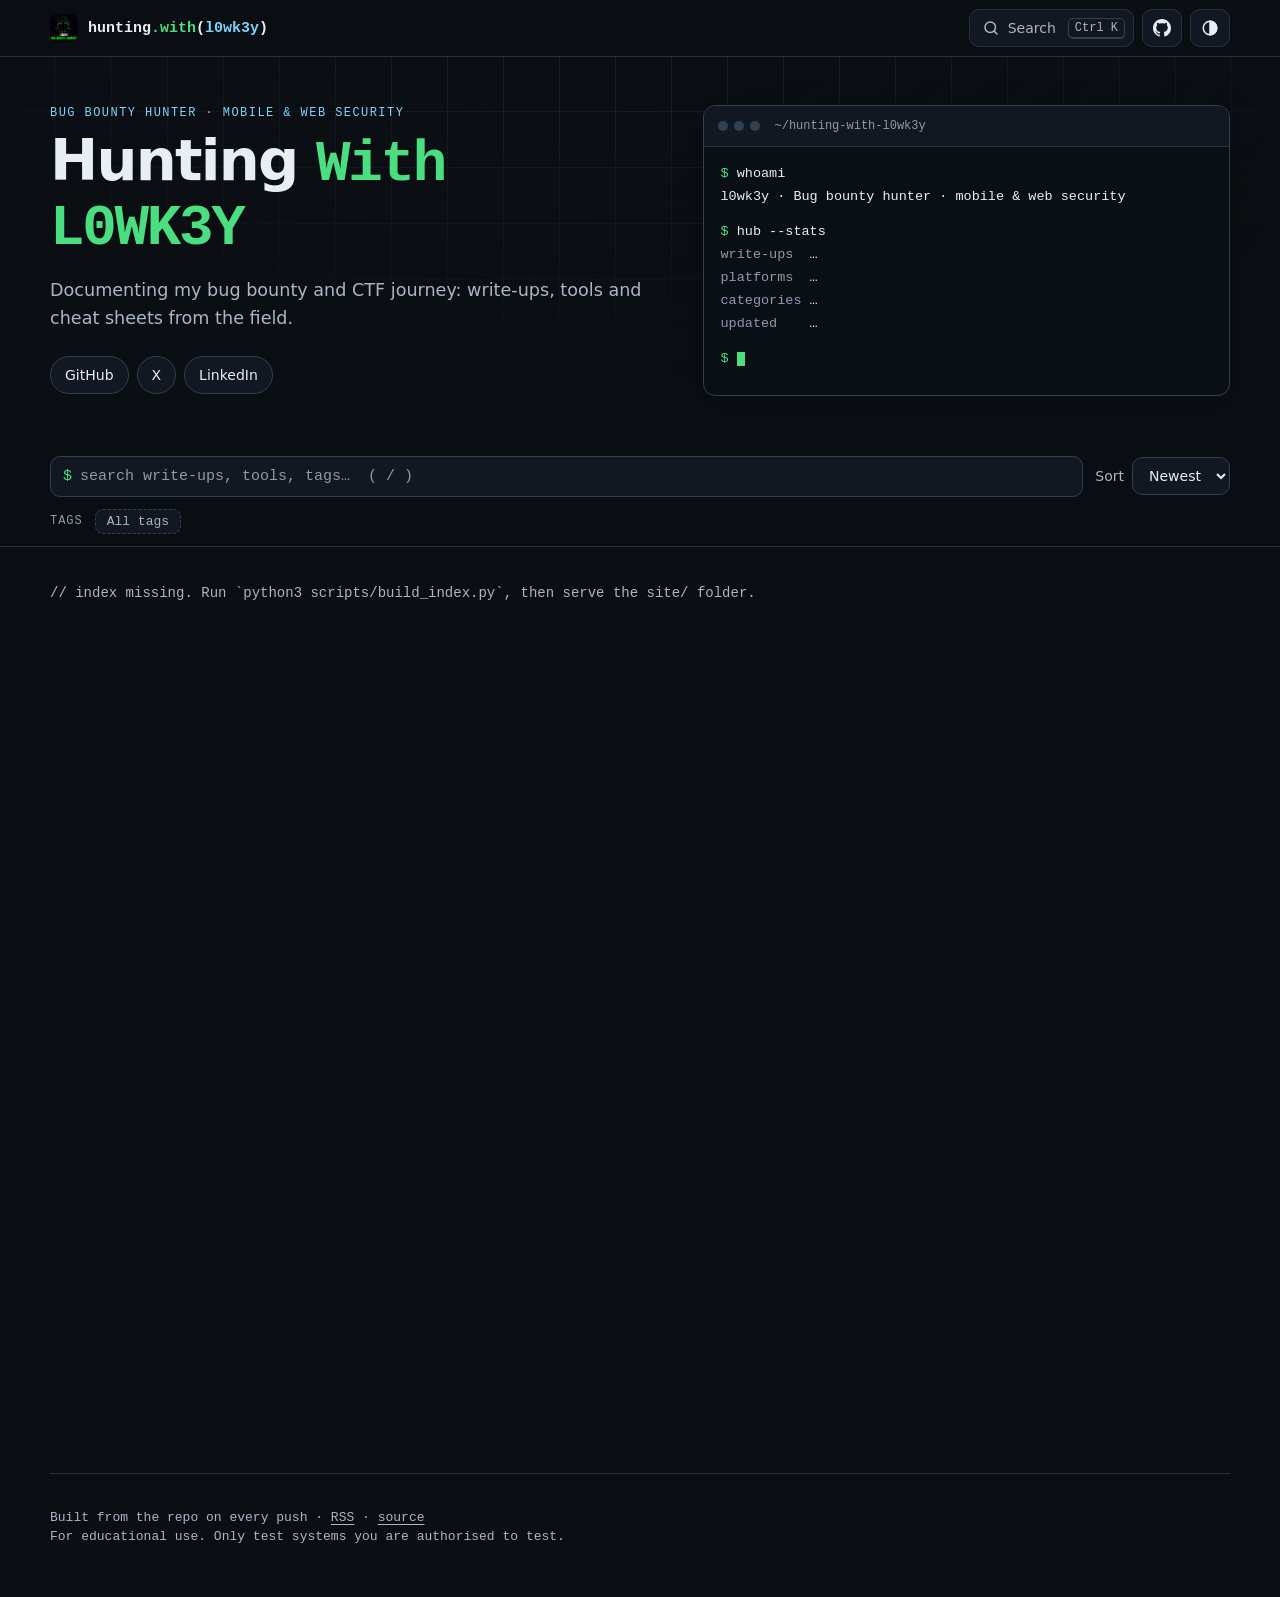
==== commit 8f5c2cb2: "Group write-ups by category; file PortSwigger under Web Series are now categories (Android, Web, Mob" ====
--- a/site/index.html
+++ b/site/index.html
@@ -51,7 +51,7 @@
       </div>
       <div class="term" role="img" aria-label="Terminal output with site statistics">
         <div class="term-bar" aria-hidden="true"><i></i><i></i><i></i><span>~/hunting-with-l0wk3y</span></div>
-        <div class="term-body" id="term-body" aria-hidden="true"><p><span class="ps">$ </span>whoami</p><p class="v">l0wk3y · Bug bounty hunter · mobile &amp; web security</p><div class="gap"></div><p><span class="ps">$ </span>hub --stats</p><p><span class="k">write-ups</span><span class="v">…</span></p><p><span class="k">platforms</span><span class="v">…</span></p><p><span class="k">series</span><span class="v">…</span></p><p><span class="k">updated</span><span class="v">…</span></p><div class="gap"></div><p><span class="ps">$ </span><span class="cursor"></span></p></div>
+        <div class="term-body" id="term-body" aria-hidden="true"><p><span class="ps">$ </span>whoami</p><p class="v">l0wk3y · Bug bounty hunter · mobile &amp; web security</p><div class="gap"></div><p><span class="ps">$ </span>hub --stats</p><p><span class="k">write-ups</span><span class="v">…</span></p><p><span class="k">platforms</span><span class="v">…</span></p><p><span class="k">categories</span><span class="v">…</span></p><p><span class="k">updated</span><span class="v">…</span></p><div class="gap"></div><p><span class="ps">$ </span><span class="cursor"></span></p></div>
       </div>
     </div>
   </section>
--- a/site/assets/style.css
+++ b/site/assets/style.css
@@ -193,7 +193,7 @@
 .card .big small { font: 500 .9rem var(--mono); color: var(--muted); letter-spacing: 0; margin-left: 6px; }
 .card .chips { margin-top: auto; padding-top: var(--s3); position: relative; z-index: 1; }
 .card .foot-row { display: flex; gap: var(--s3); align-items: center; font: 13px var(--mono); color: var(--faint); padding-top: var(--s3); border-top: 1px solid var(--line); margin-top: var(--s3); }
-.card .foot-row .sp { margin-left: auto; }
+.card .foot-row .sp { margin-left: auto; overflow: hidden; text-overflow: ellipsis; white-space: nowrap; max-width: 55%; }
 .series-card { box-shadow: 5px 5px 0 -1px var(--card), 5px 5px 0 0 var(--line); }
 .series-card:hover, .series-card:focus-within { box-shadow: 5px 5px 0 -1px var(--card-2), 5px 5px 0 0 var(--accent), 0 0 22px color-mix(in srgb, var(--accent) 18%, transparent); }
 
@@ -202,6 +202,9 @@
 button.chip { font-family: var(--mono); }
 .chip:hover { color: var(--accent); border-color: var(--accent); }
 .chip.on { color: var(--text); border-color: var(--accent); background: color-mix(in srgb, var(--accent) 16%, var(--bg-2)); }
+.chip.static { cursor: default; color: var(--text); }
+.chip.static:hover { color: var(--text); border-color: var(--line); }
+.sep { color: var(--faint); margin: 0 4px; }
 .chip.more { border-style: dashed; cursor: default; }
 .chip.more:hover { color: var(--muted); border-color: var(--line); }
 
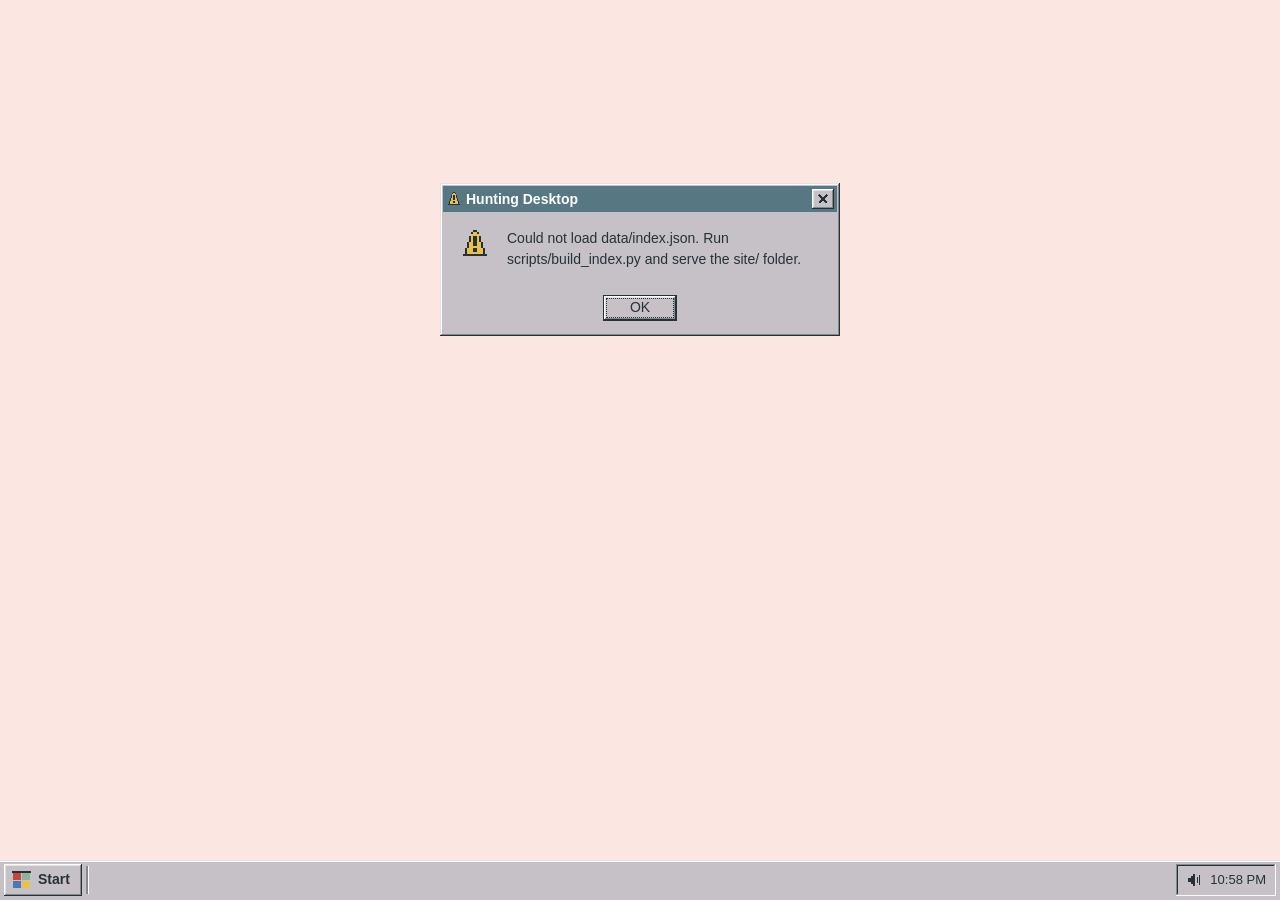
==== commit c9b7607e: "Add Windows 95-style desktop as the front door; move the hub to /hub/ Categories are folders, write-" ====
--- a/site/index.html
+++ b/site/index.html
@@ -4,8 +4,8 @@
 <meta charset="utf-8">
 <title>Hunting With L0WK3Y</title>
 <meta name="viewport" content="width=device-width, initial-scale=1">
-<meta name="description" content="Bug bounty and CTF write-ups, tools, cheat sheets and curated resources from L0WK3Y. Searchable and always up to date.">
-<meta name="theme-color" content="#0b0f14">
+<meta name="description" content="Bug bounty and CTF write-ups, tools, cheat sheets and curated resources from L0WK3Y, on a retro desktop. A plain version lives at /hub/.">
+<meta name="theme-color" content="#fbe6e2">
 <link rel="canonical" href="https://l0wk3y-iaan.github.io/Hunting-With-L0WK3Y/">
 <meta property="og:site_name" content="Hunting With L0WK3Y">
 <meta property="og:type" content="website">
@@ -20,85 +20,36 @@
 <link rel="icon" type="image/png" href="assets/icon-64.png">
 <link rel="apple-touch-icon" href="assets/icon-180.png">
 <link rel="alternate" type="application/atom+xml" title="Hunting With L0WK3Y" href="feed.xml">
-<link rel="stylesheet" href="assets/style.css">
-<script>try{var t=localStorage.getItem('hwl-theme');if(t)document.documentElement.dataset.theme=t}catch(e){}</script>
+<link rel="stylesheet" href="assets/desktop.css">
+<noscript><meta http-equiv="refresh" content="0; url=hub/"></noscript>
+<script>
+/* Phones, touch screens and anyone who chose "Simple View" get the plain site. ?desktop forces this page. */
+(function () {
+  try {
+    if (/[?&]desktop\b/.test(location.search)) { localStorage.setItem('hwl-view', 'desktop'); return; }
+    var pref = localStorage.getItem('hwl-view');
+    var small = innerWidth < 900 || matchMedia('(pointer: coarse)').matches;
+    if (pref === 'hub' || (pref !== 'desktop' && small)) {
+      var m = location.hash.match(/^#open=(.+)$/);
+      location.replace(m ? decodeURIComponent(m[1]) : 'hub/');
+    }
+  } catch (e) { /* storage blocked: stay on the desktop */ }
+})();
+</script>
 </head>
 <body>
-<a class="skip" href="#results">Skip to content</a>
-<header class="top">
-  <div class="wrap top-row">
-    <a class="brand" href="./" aria-label="Hunting With L0WK3Y, home">
-      <img src="assets/icon-64.png" alt="" width="28" height="28">
-      <span>hunting<b>.with</b>(<i>l0wk3y</i>)</span>
-    </a>
-    <nav class="nav" id="nav" aria-label="Sections"></nav>
-    <div class="actions">
-      <button type="button" id="open-palette" class="icon-btn pal" aria-label="Search the site" aria-keyshortcuts="Control+K Meta+K"><svg viewBox="0 0 24 24" width="18" height="18" fill="none" stroke="currentColor" stroke-width="2" stroke-linecap="round" aria-hidden="true"><circle cx="11" cy="11" r="7"/><path d="m20 20-3.5-3.5"/></svg><span class="lbl">Search</span><kbd>Ctrl K</kbd></button>
-      <a class="icon-btn" href="https://github.com/L0WK3Y-IAAN/Hunting-With-L0WK3Y" aria-label="GitHub repository" rel="noopener"><svg viewBox="0 0 16 16" width="18" height="18" fill="currentColor" aria-hidden="true"><path d="M8 0C3.58 0 0 3.58 0 8c0 3.54 2.29 6.53 5.47 7.59.4.07.55-.17.55-.38 0-.19-.01-.82-.01-1.49-2.01.37-2.53-.49-2.69-.94-.09-.23-.48-.94-.82-1.13-.28-.15-.68-.52-.01-.53.63-.01 1.08.58 1.23.82.72 1.21 1.87.87 2.33.66.07-.52.28-.87.51-1.07-1.78-.2-3.64-.89-3.64-3.95 0-.87.31-1.59.82-2.15-.08-.2-.36-1.02.08-2.12 0 0 .67-.21 2.2.82.64-.18 1.32-.27 2-.27.68 0 1.36.09 2 .27 1.53-1.04 2.2-.82 2.2-.82.44 1.1.16 1.92.08 2.12.51.56.82 1.27.82 2.15 0 3.07-1.87 3.75-3.65 3.95.29.25.54.73.54 1.48 0 1.07-.01 1.93-.01 2.2 0 .21.15.46.55.38A8.01 8.01 0 0 0 16 8c0-4.42-3.58-8-8-8z"/></svg></a>
-      <button type="button" id="theme" class="icon-btn" aria-label="Toggle light and dark theme"><svg viewBox="0 0 24 24" width="18" height="18" fill="none" stroke="currentColor" stroke-width="2" aria-hidden="true"><circle cx="12" cy="12" r="9"/><path d="M12 3a9 9 0 0 1 0 18z" fill="currentColor"/></svg></button>
-    </div>
-  </div>
-</header>
-
-<main>
-  <section class="hero" aria-labelledby="title">
-    <div class="wrap hero-grid">
-      <div>
-        <p class="tagline" id="tagline">Bug bounty hunter · mobile &amp; web security</p>
-        <h1 id="title">Hunting <span class="hl">With L0WK3Y</span></h1>
-        <p class="lede" id="bio">Documenting my bug bounty and CTF journey: write-ups, tools and cheat sheets from the field.</p>
-        <ul class="profile" id="profile" aria-label="Profiles"><li><a href="https://github.com/L0WK3Y-IAAN" rel="noopener me">GitHub</a></li><li><a href="https://twitter.com/L0WK3Y_OFFICIAL" rel="noopener me">X</a></li><li><a href="https://linkedin.com/in/iaansec" rel="noopener me">LinkedIn</a></li></ul>
-      </div>
-      <div class="term" role="img" aria-label="Terminal output with site statistics">
-        <div class="term-bar" aria-hidden="true"><i></i><i></i><i></i><span>~/hunting-with-l0wk3y</span></div>
-        <div class="term-body" id="term-body" aria-hidden="true"><p><span class="ps">$ </span>whoami</p><p class="v">l0wk3y · Bug bounty hunter · mobile &amp; web security</p><div class="gap"></div><p><span class="ps">$ </span>hub --stats</p><p><span class="k">write-ups</span><span class="v">…</span></p><p><span class="k">platforms</span><span class="v">…</span></p><p><span class="k">categories</span><span class="v">…</span></p><p><span class="k">updated</span><span class="v">…</span></p><div class="gap"></div><p><span class="ps">$ </span><span class="cursor"></span></p></div>
-      </div>
-    </div>
-  </section>
-
-  <div class="wrap latest-wrap" id="latest-wrap" hidden>
-    <h2 class="sec-h" id="latest-h"><span class="mono" aria-hidden="true">&gt;</span> Latest</h2>
-    <ul class="latest" id="latest" aria-labelledby="latest-h"></ul>
-  </div>
-
-  <div id="bar-sentinel" aria-hidden="true"></div>
-  <div class="bar" id="bar-wrap">
-    <div class="wrap">
-      <div class="bar-row">
-        <form class="search" role="search" onsubmit="return false">
-          <label for="q" class="sr">Search all content</label>
-          <span class="ps" aria-hidden="true">$</span>
-          <input id="q" type="search" placeholder="search write-ups, tools, tags…  ( / )" autocomplete="off" spellcheck="false">
-          <button type="button" class="clear" aria-label="Clear search" hidden>×</button>
-        </form>
-        <div class="sort"><label for="sort">Sort</label>
-          <select id="sort" aria-label="Sort results"><option value="new">Newest</option><option value="old">Oldest</option><option value="az">A–Z</option></select>
-        </div>
-      </div>
-      <div class="bar-more">
-      <div class="bar-row">
-        <div class="tabs" id="tabs" role="tablist" aria-label="Content type"></div>
-      </div>
-      <div class="bar-row tagrow" id="tagrow" role="group" aria-label="Filter by tag">
-        <span class="lbl">Tags</span>
-        <button type="button" class="fchip more" id="more-tags" aria-haspopup="dialog" aria-expanded="false">All tags</button>
-      </div>
-      </div>
-    </div>
-  </div>
-
-  <div class="wrap">
-    <p id="status" class="summary" role="status" aria-live="polite"></p>
-    <div id="results" class="results" role="tabpanel" tabindex="-1"></div>
-  </div>
+<a class="skip" href="hub/">Switch to the simple, accessible version</a>
+<main id="desktop" aria-label="Desktop">
+  <div id="icons" role="group" aria-label="Desktop icons"></div>
+  <noscript><p style="padding:20px">This desktop needs JavaScript. <a href="hub/">Open the simple version</a>.</p></noscript>
 </main>
-
-<footer class="wrap foot">
-  <p>Built from the repo on every push · <a href="feed.xml">RSS</a> · <a href="https://github.com/L0WK3Y-IAAN/Hunting-With-L0WK3Y" rel="noopener">source</a></p>
-  <p class="muted">For educational use. Only test systems you are authorised to test.</p>
+<footer id="taskbar" aria-label="Taskbar">
+  <button type="button" id="start" aria-haspopup="menu" aria-expanded="false"><img alt="" width="20" height="20"><span>Start</span></button>
+  <div class="sep" aria-hidden="true"></div>
+  <div id="tasks" role="group" aria-label="Open windows"></div>
+  <div id="tray"><img id="tray-vol" alt="" width="16" height="16"><span id="clock" aria-label="Clock"></span></div>
 </footer>
-<noscript><p class="wrap">This page needs JavaScript to load the index. Browse the content on <a href="https://github.com/L0WK3Y-IAAN/Hunting-With-L0WK3Y">GitHub</a> instead.</p></noscript>
-<script src="assets/common.js" defer></script>
-<script src="assets/app.js" defer></script>
+<script src="assets/icons95.js"></script>
+<script src="assets/desktop.js" defer></script>
 </body>
 </html>
--- a/site/assets/desktop.css
+++ b/site/assets/desktop.css
@@ -0,0 +1,155 @@
+/* Desktop view. Window chrome is hand-built in the spirit of "Windows 95" by Gabrielle Wee
+   (https://codepen.io/gabriellewee/pen/MWqRZzp, MIT, see LICENSE-windows-95.txt): same palette, bevelled controls. */
+:root {
+  --iron: #263238; --blush: #F5C8BF; --rose: #D19487; --mauve: #B2738E; --slate: #577783; --mint: #8BB29A; --oak: #D1AE87;
+  --g2: #C5C1C6; --g1: #e4e1e5; --g3: #85888c; --wh: #fcfcfc; --bl: #263238; --bg: #fbe6e2;
+  --bevel-out: inset -1px -1px var(--bl), inset 1px 1px var(--wh), inset -2px -2px var(--g3), inset 2px 2px var(--g1);
+  --bevel-in: inset -1px -1px var(--wh), inset 1px 1px var(--g3), inset -2px -2px var(--g2), inset 2px 2px var(--bl);
+  --bevel-win: inset -1px -1px var(--bl), inset 1px 1px var(--g1), inset -2px -2px var(--g3), inset 2px 2px var(--wh);
+  --field: inset -1px -1px var(--wh), inset 1px 1px var(--g3), inset -2px -2px var(--g2), inset 2px 2px var(--bl);
+  --tb: 40px;
+  --font: "MS Sans Serif", Tahoma, "Segoe UI", Verdana, Arial, sans-serif;
+}
+* { box-sizing: border-box; }
+html, body { height: 100%; margin: 0; overflow: hidden; background: var(--bg); color: var(--iron); font: 14px/1.25 var(--font); }
+button, input, select { font: inherit; color: inherit; }
+img { image-rendering: pixelated; }
+:focus-visible { outline: 1px dotted var(--iron); outline-offset: -4px; }
+.sr { position: absolute; width: 1px; height: 1px; overflow: hidden; clip: rect(0 0 0 0); white-space: nowrap; }
+.skip { position: fixed; left: 8px; top: -50px; z-index: 9999; background: var(--wh); padding: 8px 12px; box-shadow: var(--bevel-out); color: var(--iron); }
+.skip:focus { top: 8px; }
+body.dragging iframe { pointer-events: none; }
+body.dragging { user-select: none; }
+
+/* ---------------------------------------------------------------- desktop + icons */
+#desktop { position: fixed; inset: 0 0 var(--tb) 0; overflow: hidden; }
+#icons { position: absolute; inset: 0; padding: 12px; display: grid; grid-auto-flow: column; grid-template-rows: repeat(auto-fill, 98px); grid-auto-columns: 96px; align-content: start; justify-content: start; gap: 6px 4px; }
+.dicon { width: 92px; min-height: 90px; padding: 6px 2px 4px; background: none; border: 0; display: flex; flex-direction: column; align-items: center; gap: 6px; cursor: default; text-align: center; }
+.dicon img { width: 40px; height: 40px; flex: none; }
+.dicon span { max-width: 88px; padding: 1px 3px; overflow-wrap: anywhere; font-size: 13px; line-height: 1.2; color: var(--iron); }
+.dicon.sel span, .dicon:focus-visible span { background: var(--slate); color: #fff; outline: 1px dotted #fff; outline-offset: -1px; }
+.dicon:focus-visible { outline: 0; }
+.dicon.sel img { filter: sepia(1) hue-rotate(160deg) saturate(2) brightness(.8); }
+.brand-mark { position: absolute; right: 20px; bottom: 16px; text-align: right; color: #85574d; font: bold 28px/1 var(--font); letter-spacing: -.02em; pointer-events: none; }
+.brand-mark small { display: block; font: 13px var(--font); letter-spacing: 0; margin-top: 4px; }
+
+/* ---------------------------------------------------------------- windows */
+.win { position: absolute; display: flex; flex-direction: column; min-width: 260px; min-height: 140px; background: var(--g2); padding: 3px; box-shadow: var(--bevel-win); }
+.win.max { left: 0 !important; top: 0 !important; width: 100% !important; height: 100% !important; }
+.win.min { display: none; }
+.win.dialog { min-width: 0; min-height: 0; }
+.tbar { display: flex; align-items: center; gap: 4px; height: 26px; padding: 2px 3px; background: var(--g3); color: #fff; font-weight: bold; flex: none; touch-action: none; }
+.win.active > .tbar { background: var(--slate); }
+.tbar img { width: 16px; height: 16px; flex: none; }
+.tbar .t { flex: 1; min-width: 0; overflow: hidden; text-overflow: ellipsis; white-space: nowrap; font-size: 14px; }
+.tbar .btns { display: flex; gap: 2px; }
+.tbtn { width: 22px; height: 20px; padding: 0; background: var(--g2); color: var(--iron); border: 0; box-shadow: var(--bevel-out); display: grid; place-items: center; font: bold 13px/1 var(--font); cursor: default; }
+.tbtn:active { box-shadow: var(--bevel-in); }
+.tbtn.close { margin-left: 3px; }
+.tbtn svg { width: 10px; height: 10px; fill: none; stroke: var(--iron); stroke-width: 2; shape-rendering: crispEdges; }
+
+.menubar { display: flex; gap: 0; padding: 2px 0 1px; flex: none; position: relative; }
+.menubar > button { background: none; border: 0; padding: 3px 9px; cursor: default; }
+.menubar > button:hover, .menubar > button[aria-expanded="true"] { background: var(--slate); color: #fff; }
+.menubar u { text-decoration-thickness: 1px; }
+.pop { position: absolute; z-index: 9000; min-width: 190px; background: var(--g2); padding: 3px; box-shadow: var(--bevel-out); }
+.pop button { display: flex; align-items: center; gap: 8px; width: 100%; padding: 4px 22px 4px 24px; text-align: left; background: none; border: 0; cursor: default; white-space: nowrap; position: relative; }
+.pop button:hover:not(:disabled), .pop button:focus-visible { background: var(--slate); color: #fff; }
+.pop button:disabled { color: var(--g3); text-shadow: 1px 1px var(--wh); }
+.pop button.on::before { content: "✓"; position: absolute; left: 7px; }
+.pop hr { border: 0; border-top: 1px solid var(--g3); border-bottom: 1px solid var(--wh); margin: 3px 1px; }
+
+.toolbar { display: flex; align-items: center; gap: 6px; padding: 3px 2px; flex: none; border-top: 1px solid var(--g1); }
+.toolbar .lbl { color: var(--iron); }
+.btn { min-width: 74px; height: 26px; padding: 0 12px; background: var(--g2); border: 0; box-shadow: var(--bevel-out); cursor: default; white-space: nowrap; }
+.btn:active:not(:disabled) { box-shadow: var(--bevel-in); padding: 2px 0 0 2px; }
+.btn.def { box-shadow: inset -1px -1px var(--bl), inset 1px 1px var(--bl), inset -2px -2px var(--bl), inset 2px 2px var(--wh), inset -3px -3px var(--g3), inset 3px 3px var(--g1); }
+.btn:disabled { color: var(--g3); text-shadow: 1px 1px var(--wh); }
+.btn.sq { min-width: 28px; width: 28px; padding: 0; display: inline-grid; place-items: center; }
+.btn img { width: 16px; height: 16px; }
+.addr { flex: 1; min-width: 0; height: 24px; padding: 3px 6px; background: #fff; box-shadow: var(--field); overflow: hidden; text-overflow: ellipsis; white-space: nowrap; }
+input.field, .field { height: 24px; padding: 3px 6px; background: #fff; border: 0; box-shadow: var(--field); }
+input.field { min-width: 0; flex: 1; outline: 0; }
+
+.pane { flex: 1; min-height: 0; margin-top: 2px; background: #fff; box-shadow: var(--field); overflow: auto; position: relative; }
+.pane.iframe { overflow: hidden; }
+.pane iframe { width: 100%; height: 100%; border: 0; display: block; background: #fff; }
+.pane .loading { position: absolute; inset: 0; display: grid; place-items: center; color: var(--g3); pointer-events: none; }
+.status { display: flex; gap: 3px; flex: none; margin-top: 3px; }
+.status > div { padding: 2px 6px; box-shadow: inset -1px -1px var(--wh), inset 1px 1px var(--g3); min-height: 22px; white-space: nowrap; overflow: hidden; text-overflow: ellipsis; }
+.status > div:first-child { flex: 1; }
+.grip { position: absolute; right: 2px; bottom: 2px; width: 14px; height: 14px; cursor: nwse-resize; z-index: 5; touch-action: none;
+  background: linear-gradient(135deg, transparent 0 40%, var(--g3) 40% 46%, transparent 46% 56%, var(--g3) 56% 62%, transparent 62% 72%, var(--g3) 72% 78%, transparent 78%); }
+.win.max .grip, .win.dialog .grip { display: none; }
+
+/* explorer views */
+.items { padding: 8px; display: flex; flex-wrap: wrap; align-content: flex-start; gap: 4px 6px; }
+.items.list { flex-direction: column; flex-wrap: nowrap; gap: 0; padding: 4px; }
+.fi { background: none; border: 0; text-align: center; cursor: default; display: flex; flex-direction: column; align-items: center; gap: 4px; width: 92px; padding: 5px 2px; }
+.fi img { width: 32px; height: 32px; }
+.fi span { overflow-wrap: anywhere; padding: 1px 3px; font-size: 13px; line-height: 1.2; }
+.items.list .fi { flex-direction: row; width: auto; text-align: left; padding: 2px 4px; gap: 6px; }
+.items.list .fi img { width: 16px; height: 16px; }
+.fi.sel span, .fi.sel .c { background: var(--slate); color: #fff; }
+.fi:focus-visible { outline: 0; }
+.fi:focus-visible span { outline: 1px dotted #fff; outline-offset: -1px; background: var(--slate); color: #fff; }
+table.det { width: 100%; border-collapse: collapse; table-layout: fixed; }
+table.det th { position: sticky; top: 0; background: var(--g2); font-weight: normal; text-align: left; padding: 3px 6px; box-shadow: var(--bevel-out); white-space: nowrap; cursor: default; z-index: 1; }
+table.det th.sorted::after { content: " ▲"; font-size: 9px; }
+table.det th.sorted.desc::after { content: " ▼"; }
+table.det td { padding: 2px 6px; white-space: nowrap; overflow: hidden; text-overflow: ellipsis; }
+table.det tr.row { cursor: default; }
+table.det tr.row.sel td { background: var(--slate); color: #fff; }
+table.det tr.row:focus-visible { outline: 1px dotted var(--iron); outline-offset: -2px; }
+table.det td .n { display: inline-flex; align-items: center; gap: 6px; max-width: 100%; }
+table.det td .n img { width: 16px; height: 16px; flex: none; }
+table.det td .n b { font-weight: normal; overflow: hidden; text-overflow: ellipsis; }
+table.det col.c1 { width: 46%; } table.det col.c2 { width: 20%; } table.det col.c3 { width: 18%; } table.det col.c4 { width: 16%; }
+.empty { padding: 28px; color: var(--g3); text-align: center; }
+
+/* notepad-like / dialogs */
+.doc { padding: 16px 18px; overflow: auto; height: 100%; background: #fff; font: 14px/1.6 ui-monospace, Menlo, Consolas, monospace; white-space: pre-wrap; }
+.doc a { color: #0000cc; }
+.doc h1 { font: bold 16px var(--font); margin: 0 0 8px; }
+.dlg { display: flex; gap: 16px; padding: 16px 16px 8px; align-items: flex-start; max-width: 460px; }
+.dlg img { width: 32px; height: 32px; flex: none; }
+.dlg .msg { line-height: 1.45; }
+.dlg .msg p { margin: 0 0 8px; }
+.dlg .opt { display: flex; align-items: center; gap: 8px; margin: 6px 0; }
+.dlg input[type=radio], .dlg input[type=checkbox] { accent-color: var(--slate); width: 14px; height: 14px; margin: 0; }
+.dlg input.field { width: 100%; }
+.dlg-btns { display: flex; justify-content: center; gap: 8px; padding: 10px 12px 12px; }
+.shot { overflow: auto; }
+
+/* ---------------------------------------------------------------- taskbar + start menu */
+#taskbar { position: fixed; left: 0; right: 0; bottom: 0; height: var(--tb); background: var(--g2); padding: 4px; display: flex; align-items: stretch; gap: 4px; z-index: 5000; box-shadow: inset 0 1px 0 var(--g1), inset 0 2px 0 var(--wh); }
+#start { display: flex; align-items: center; gap: 6px; padding: 0 12px 0 8px; background: var(--g2); border: 0; box-shadow: var(--bevel-out); font-weight: bold; cursor: default; }
+#start[aria-expanded="true"] { box-shadow: var(--bevel-in); }
+#start img { width: 20px; height: 20px; }
+.sep { width: 2px; margin: 2px 0; background: var(--g3); box-shadow: 1px 0 var(--wh); }
+#tasks { flex: 1; min-width: 0; display: flex; gap: 4px; overflow: hidden; }
+.task { flex: 0 1 170px; min-width: 40px; display: flex; align-items: center; gap: 6px; padding: 0 8px; background: var(--g2); border: 0; box-shadow: var(--bevel-out); cursor: default; text-align: left; overflow: hidden; }
+.task img { width: 16px; height: 16px; flex: none; }
+.task span { overflow: hidden; text-overflow: ellipsis; white-space: nowrap; }
+.task.on { box-shadow: var(--bevel-in); font-weight: bold; background: repeating-conic-gradient(var(--g1) 0 25%, var(--g2) 0 50%) 0 0 / 2px 2px; }
+#tray { display: flex; align-items: center; gap: 8px; padding: 0 10px; box-shadow: var(--field); font-size: 13px; }
+#tray img { width: 16px; height: 16px; }
+#start-menu { position: fixed; left: 4px; bottom: var(--tb); z-index: 6000; display: flex; background: var(--g2); padding: 3px; box-shadow: var(--bevel-out); }
+#start-menu .side { width: 30px; background: linear-gradient(0deg, var(--slate), var(--iron)); color: #fff; display: flex; align-items: flex-end; justify-content: center; padding: 6px 0; margin-right: 3px; }
+#start-menu .side b { writing-mode: vertical-rl; transform: rotate(180deg); font: bold 20px/1 var(--font); letter-spacing: .02em; white-space: nowrap; }
+#start-menu .side b i { font-weight: normal; font-style: normal; opacity: .75; }
+#start-menu ul { list-style: none; margin: 0; padding: 0; min-width: 210px; }
+#start-menu li { position: relative; }
+#start-menu li > button, .sub li > button { display: flex; align-items: center; gap: 12px; width: 100%; padding: 7px 28px 7px 8px; background: none; border: 0; text-align: left; cursor: default; white-space: nowrap; }
+#start-menu li > button img, .sub li > button img { width: 32px; height: 32px; }
+.sub li > button img { width: 16px; height: 16px; }
+#start-menu li > button:hover, #start-menu li > button:focus-visible, #start-menu li.open > button, .sub li > button:hover, .sub li > button:focus-visible { background: var(--slate); color: #fff; }
+#start-menu li.has > button::after { content: "▶"; position: absolute; right: 10px; font-size: 9px; }
+#start-menu hr { border: 0; border-top: 1px solid var(--g3); border-bottom: 1px solid var(--wh); margin: 3px 2px; }
+.sub { position: absolute; left: 100%; bottom: -3px; background: var(--g2); padding: 3px; box-shadow: var(--bevel-out); list-style: none; margin: 0; min-width: 230px; max-height: 70vh; overflow: auto; }
+.sub li > button { padding: 5px 14px 5px 8px; gap: 8px; }
+.sub li.hd { padding: 3px 10px; color: var(--g3); font-size: 12px; }
+
+#off { position: fixed; inset: 0; z-index: 99999; background: #000; color: #e98a3a; display: grid; place-items: center; text-align: center; font: 22px/1.4 var(--font); cursor: pointer; }
+
+@media (pointer: coarse) { .dicon { padding: 10px 2px; } .btn { height: 34px; } }
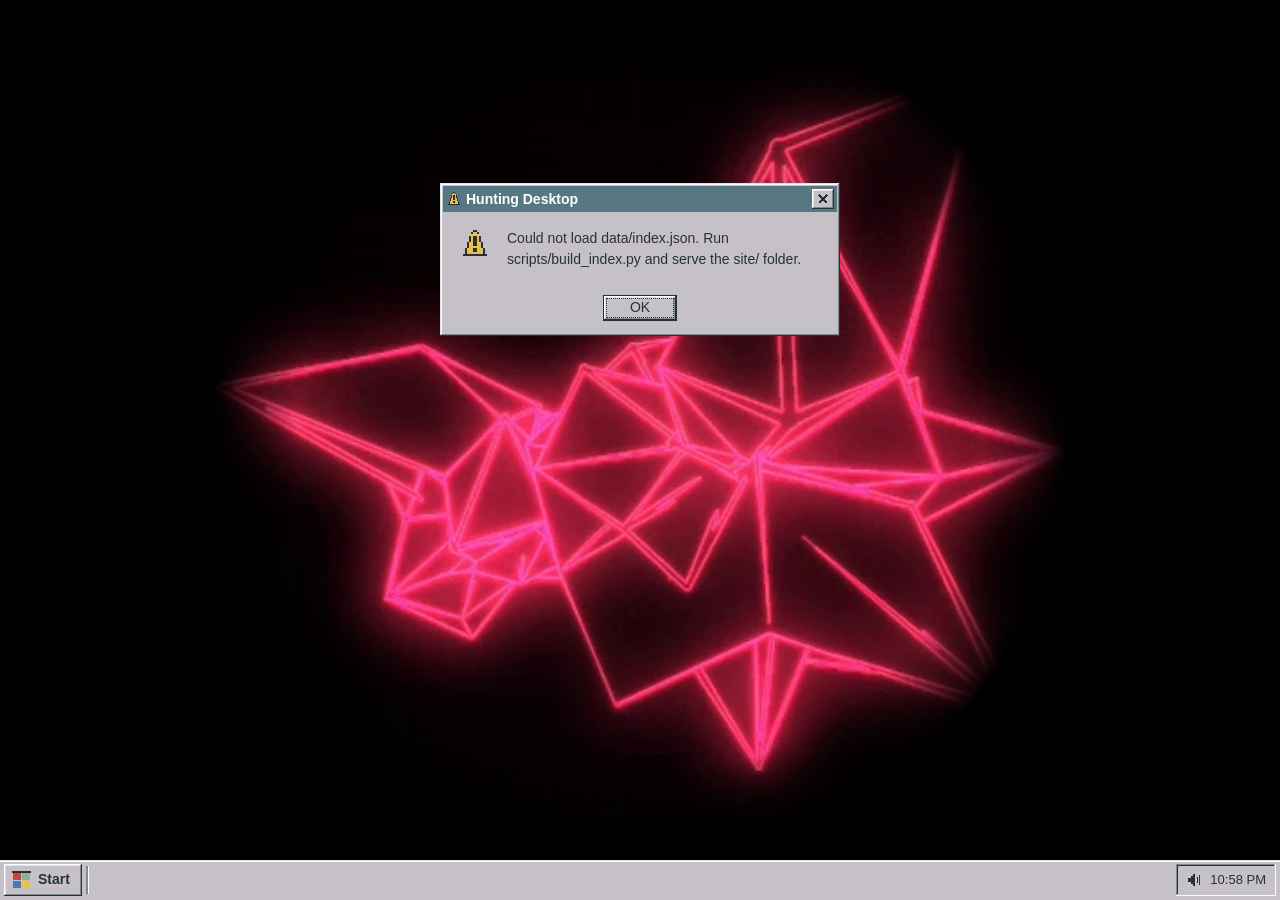
==== commit 99025d82: "Set neon wireframe wallpaper on the desktop Co-Authored-By: Claude Sonnet 5.5 <noreply@anthropic.com" ====
--- a/site/index.html
+++ b/site/index.html
@@ -5,7 +5,7 @@
 <title>Hunting With L0WK3Y</title>
 <meta name="viewport" content="width=device-width, initial-scale=1">
 <meta name="description" content="Bug bounty and CTF write-ups, tools, cheat sheets and curated resources from L0WK3Y, on a retro desktop. A plain version lives at /hub/.">
-<meta name="theme-color" content="#fbe6e2">
+<meta name="theme-color" content="#000000">
 <link rel="canonical" href="https://l0wk3y-iaan.github.io/Hunting-With-L0WK3Y/">
 <meta property="og:site_name" content="Hunting With L0WK3Y">
 <meta property="og:type" content="website">
--- a/site/assets/desktop.css
+++ b/site/assets/desktop.css
@@ -11,7 +11,7 @@
   --font: "MS Sans Serif", Tahoma, "Segoe UI", Verdana, Arial, sans-serif;
 }
 * { box-sizing: border-box; }
-html, body { height: 100%; margin: 0; overflow: hidden; background: var(--bg); color: var(--iron); font: 14px/1.25 var(--font); }
+html, body { height: 100%; margin: 0; overflow: hidden; background: #000; color: var(--iron); font: 14px/1.25 var(--font); }
 button, input, select { font: inherit; color: inherit; }
 img { image-rendering: pixelated; }
 :focus-visible { outline: 1px dotted var(--iron); outline-offset: -4px; }
@@ -22,15 +22,18 @@
 body.dragging { user-select: none; }
 
 /* ---------------------------------------------------------------- desktop + icons */
-#desktop { position: fixed; inset: 0 0 var(--tb) 0; overflow: hidden; }
+#desktop { position: fixed; inset: 0 0 var(--tb) 0; overflow: hidden; background: #000; }
+/* wallpaper: a square, centred, feathered into the black so the image's own edge never shows */
+#desktop::before { content: ""; position: absolute; top: 0; bottom: 0; left: 50%; aspect-ratio: 1; transform: translateX(-50%); pointer-events: none;
+  background: url(wallpaper.webp) center / cover no-repeat; -webkit-mask-image: radial-gradient(closest-side, #000 80%, transparent 100%); mask-image: radial-gradient(closest-side, #000 80%, transparent 100%); }
 #icons { position: absolute; inset: 0; padding: 12px; display: grid; grid-auto-flow: column; grid-template-rows: repeat(auto-fill, 98px); grid-auto-columns: 96px; align-content: start; justify-content: start; gap: 6px 4px; }
 .dicon { width: 92px; min-height: 90px; padding: 6px 2px 4px; background: none; border: 0; display: flex; flex-direction: column; align-items: center; gap: 6px; cursor: default; text-align: center; }
-.dicon img { width: 40px; height: 40px; flex: none; }
-.dicon span { max-width: 88px; padding: 1px 3px; overflow-wrap: anywhere; font-size: 13px; line-height: 1.2; color: var(--iron); }
+.dicon img { width: 32px; height: 32px; flex: none; }
+.dicon span { max-width: 88px; padding: 1px 3px; overflow-wrap: anywhere; font-size: 13px; line-height: 1.2; color: #fff; text-shadow: 1px 1px 0 #000, 0 0 6px #000; }
 .dicon.sel span, .dicon:focus-visible span { background: var(--slate); color: #fff; outline: 1px dotted #fff; outline-offset: -1px; }
 .dicon:focus-visible { outline: 0; }
-.dicon.sel img { filter: sepia(1) hue-rotate(160deg) saturate(2) brightness(.8); }
-.brand-mark { position: absolute; right: 20px; bottom: 16px; text-align: right; color: #85574d; font: bold 28px/1 var(--font); letter-spacing: -.02em; pointer-events: none; }
+.dicon.sel img { filter: sepia(1) hue-rotate(170deg) saturate(2.5) brightness(.75); }
+.brand-mark { position: absolute; right: 20px; bottom: 16px; text-align: right; color: #ff8fab; text-shadow: 0 0 12px #ff2d6f; font: bold 28px/1 var(--font); letter-spacing: -.02em; pointer-events: none; }
 .brand-mark small { display: block; font: 13px var(--font); letter-spacing: 0; margin-top: 4px; }
 
 /* ---------------------------------------------------------------- windows */
